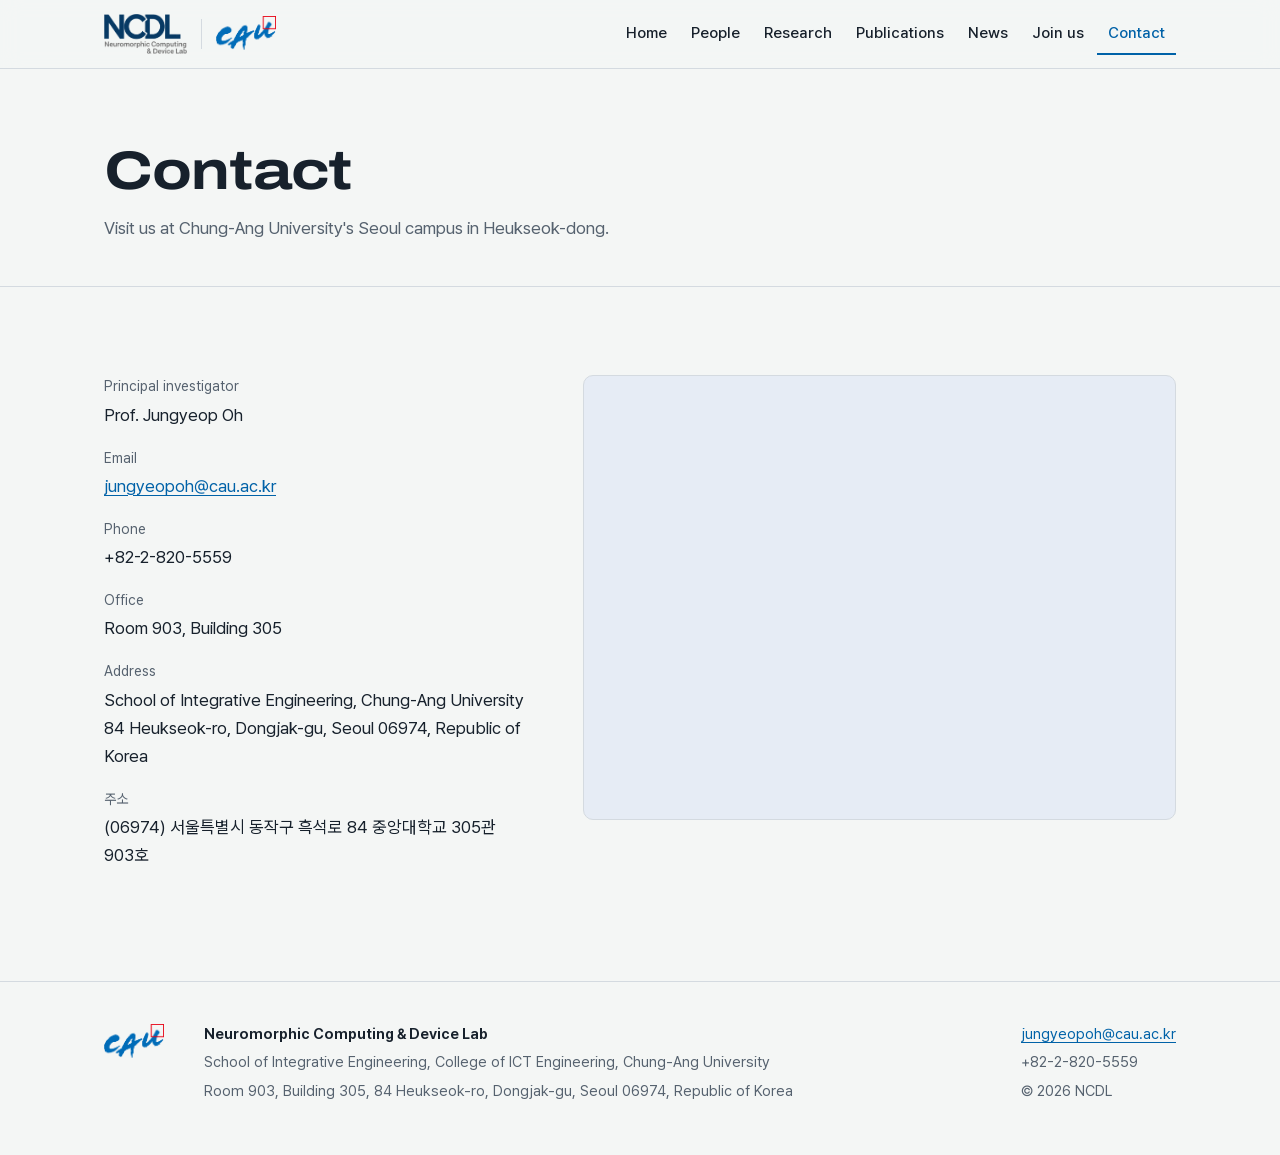
==== contact.html @ 0d4ce730 "Simplify Research; highlight lead-author papers, IF and JCR; balance logos - Research: one paragraph" ====
<!doctype html>
<html lang="en">
<head>
  <meta charset="utf-8">
  <meta name="viewport" content="width=device-width, initial-scale=1">
  <title>Contact | NCDL, Chung-Ang University</title>
  <meta name="description" content="Address and contact information for NCDL at Chung-Ang University.">
  <meta property="og:title" content="Contact | NCDL, Chung-Ang University">
  <meta property="og:description" content="Address and contact information for NCDL at Chung-Ang University.">
  <meta property="og:type" content="website">
  <link rel="icon" href="assets/favicon.svg" type="image/svg+xml">
  <link rel="stylesheet" href="assets/fonts/archivo.css">
  <link rel="stylesheet" href="assets/fonts/pretendard.css">
  <link rel="stylesheet" href="assets/css/style.css?v=20261122c">
</head>
<body data-page="contact">
  <a class="skip" href="#main">Skip to content</a>
  <header id="site-header"></header>
  <main id="main">
    <noscript><div class="wrap"><p>This site needs JavaScript to display its content.</p></div></noscript>
  </main>
  <footer id="site-footer"></footer>
  <script src="assets/js/js-yaml.min.js"></script>
  <script src="assets/js/site.js?v=20261122c"></script>
</body>
</html>
---- assets/fonts/archivo.css ----
/* Archivo (SIL Open Font License 1.1) — https://github.com/Omnibus-Type/Archivo */
@font-face {
  font-family: "Archivo";
  font-style: normal;
  font-display: swap;
  font-weight: 100 900;
  font-stretch: 62% 125%;
  src: url(archivo/archivo-latin-ext-wdth-normal.woff2) format("woff2-variations");
  unicode-range: U+0100-02BA,U+02BD-02C5,U+02C7-02CC,U+02CE-02D7,U+02DD-02FF,U+0304,U+0308,U+0329,U+1D00-1DBF,U+1E00-1E9F,U+1EF2-1EFF,U+2020,U+20A0-20AB,U+20AD-20C0,U+2113,U+2C60-2C7F,U+A720-A7FF;
}
@font-face {
  font-family: "Archivo";
  font-style: normal;
  font-display: swap;
  font-weight: 100 900;
  font-stretch: 62% 125%;
  src: url(archivo/archivo-latin-wdth-normal.woff2) format("woff2-variations");
  unicode-range: U+0000-00FF,U+0131,U+0152-0153,U+02BB-02BC,U+02C6,U+02DA,U+02DC,U+0304,U+0308,U+0329,U+2000-206F,U+20AC,U+2122,U+2191,U+2193,U+2212,U+2215,U+FEFF,U+FFFD;
}
---- assets/fonts/pretendard.css ----
/*
Copyright (c) 2021 Kil Hyung-jin, with Reserved Font Name Pretendard.
https://github.com/orioncactus/pretendard

This Font Software is licensed under the SIL Open Font License, Version 1.1.
This license is copied below, and is also available with a FAQ at:
http://scripts.sil.org/OFL
*/
/* [0] */
@font-face {
	font-family: 'Pretendard Variable';
	font-style: normal;
	font-display: swap;
	font-weight: 45 920;
	src: url(pretendard/PretendardVariable.subset.0.woff2) format('woff2-variations');
	unicode-range: U+f9ca-fa0b, U+ff03-ff05, U+ff07, U+ff0a-ff0b, U+ff0d-ff19, U+ff1b, U+ff1d, U+ff20-ff5b, U+ff5d, U+ffe0-ffe3, U+ffe5-ffe6;
}

/* [1] */
@font-face {
	font-family: 'Pretendard Variable';
	font-style: normal;
	font-display: swap;
	font-weight: 45 920;
	src: url(pretendard/PretendardVariable.subset.1.woff2) format('woff2-variations');
	unicode-range: U+d723-d728, U+d72a-d733, U+d735-d748, U+d74a-d74f, U+d752-d753, U+d755-d757, U+d75a-d75f, U+d762-d764, U+d766-d768, U+d76a-d76b, U+d76d-d76f, U+d771-d787, U+d789-d78b, U+d78d-d78f, U+d791-d797, U+d79a, U+d79c, U+d79e-d7a3, U+f900-f909, U+f90b-f92e;
}

/* [2] */
@font-face {
	font-family: 'Pretendard Variable';
	font-style: normal;
	font-display: swap;
	font-weight: 45 920;
	src: url(pretendard/PretendardVariable.subset.2.woff2) format('woff2-variations');
	unicode-range: U+d679-d68b, U+d68e-d69e, U+d6a0, U+d6a2-d6a7, U+d6a9-d6c3, U+d6c6-d6c7, U+d6c9-d6cb, U+d6cd-d6d3, U+d6d5-d6d6, U+d6d8-d6e3, U+d6e5-d6e7, U+d6e9-d6fb, U+d6fd-d717, U+d719-d71f, U+d721-d722;
}

/* [3] */
@font-face {
	font-family: 'Pretendard Variable';
	font-style: normal;
	font-display: swap;
	font-weight: 45 920;
	src: url(pretendard/PretendardVariable.subset.3.woff2) format('woff2-variations');
	unicode-range: U+d5bc-d5c7, U+d5ca-d5cb, U+d5cd-d5cf, U+d5d1-d5d7, U+d5d9-d5da, U+d5dc, U+d5de-d5e3, U+d5e6-d5e7, U+d5e9-d5eb, U+d5ed-d5f6, U+d5f8, U+d5fa-d5ff, U+d602-d603, U+d605-d607, U+d609-d60f, U+d612-d613, U+d616-d61b, U+d61d-d637, U+d63a-d63b, U+d63d-d63f, U+d641-d647, U+d64a-d64c, U+d64e-d653, U+d656-d657, U+d659-d65b, U+d65d-d666, U+d668, U+d66a-d678;
}

/* [4] */
@font-face {
	font-family: 'Pretendard Variable';
	font-style: normal;
	font-display: swap;
	font-weight: 45 920;
	src: url(pretendard/PretendardVariable.subset.4.woff2) format('woff2-variations');
	unicode-range: U+d507, U+d509-d50b, U+d50d-d513, U+d515-d53b, U+d53e-d53f, U+d541-d543, U+d545-d54c, U+d54e, U+d550, U+d552-d557, U+d55a-d55b, U+d55d-d55f, U+d561-d564, U+d566-d567, U+d56a, U+d56c, U+d56e-d573, U+d576-d577, U+d579-d583, U+d585-d586, U+d58a-d5a4, U+d5a6-d5bb;
}

/* [5] */
@font-face {
	font-family: 'Pretendard Variable';
	font-style: normal;
	font-display: swap;
	font-weight: 45 920;
	src: url(pretendard/PretendardVariable.subset.5.woff2) format('woff2-variations');
	unicode-range: U+d464-d477, U+d47a-d47b, U+d47d-d47f, U+d481-d487, U+d489-d48a, U+d48c, U+d48e-d4e7, U+d4e9-d503, U+d505-d506;
}

/* [6] */
@font-face {
	font-family: 'Pretendard Variable';
	font-style: normal;
	font-display: swap;
	font-weight: 45 920;
	src: url(pretendard/PretendardVariable.subset.6.woff2) format('woff2-variations');
	unicode-range: U+d3bf-d3c7, U+d3ca-d3cf, U+d3d1-d3eb, U+d3ee-d3ef, U+d3f1-d3f3, U+d3f5-d3fb, U+d3fd-d400, U+d402-d45b, U+d45d-d463;
}

/* [7] */
@font-face {
	font-family: 'Pretendard Variable';
	font-style: normal;
	font-display: swap;
	font-weight: 45 920;
	src: url(pretendard/PretendardVariable.subset.7.woff2) format('woff2-variations');
	unicode-range: U+d2ff, U+d302-d304, U+d306-d30b, U+d30f, U+d311-d313, U+d315-d31b, U+d31e, U+d322-d324, U+d326-d327, U+d32a-d32b, U+d32d-d32f, U+d331-d337, U+d339-d33c, U+d33e-d37b, U+d37e-d37f, U+d381-d383, U+d385-d38b, U+d38e-d390, U+d392-d397, U+d39a-d39b, U+d39d-d39f, U+d3a1-d3a7, U+d3a9-d3aa, U+d3ac, U+d3ae-d3b3, U+d3b5-d3b7, U+d3b9-d3bb, U+d3bd-d3be;
}

/* [8] */
@font-face {
	font-family: 'Pretendard Variable';
	font-style: normal;
	font-display: swap;
	font-weight: 45 920;
	src: url(pretendard/PretendardVariable.subset.8.woff2) format('woff2-variations');
	unicode-range: U+d257-d27f, U+d281-d29b, U+d29d-d29f, U+d2a1-d2ab, U+d2ad-d2b7, U+d2ba-d2bb, U+d2bd-d2bf, U+d2c1-d2c7, U+d2c9-d2ef, U+d2f2-d2f3, U+d2f5-d2f7, U+d2f9-d2fe;
}

/* [9] */
@font-face {
	font-family: 'Pretendard Variable';
	font-style: normal;
	font-display: swap;
	font-weight: 45 920;
	src: url(pretendard/PretendardVariable.subset.9.woff2) format('woff2-variations');
	unicode-range: U+d1b4, U+d1b6-d1f3, U+d1f5-d22b, U+d22e-d22f, U+d231-d233, U+d235-d23b, U+d23d-d240, U+d242-d256;
}

/* [10] */
@font-face {
	font-family: 'Pretendard Variable';
	font-style: normal;
	font-display: swap;
	font-weight: 45 920;
	src: url(pretendard/PretendardVariable.subset.10.woff2) format('woff2-variations');
	unicode-range: U+d105-d12f, U+d132-d133, U+d135-d137, U+d139-d13f, U+d141-d142, U+d144, U+d146-d14b, U+d14e-d14f, U+d151-d153, U+d155-d15b, U+d15e-d187, U+d189-d19f, U+d1a2-d1a3, U+d1a5-d1a7, U+d1a9-d1af, U+d1b2-d1b3;
}

/* [11] */
@font-face {
	font-family: 'Pretendard Variable';
	font-style: normal;
	font-display: swap;
	font-weight: 45 920;
	src: url(pretendard/PretendardVariable.subset.11.woff2) format('woff2-variations');
	unicode-range: U+d04b-d04f, U+d051-d057, U+d059-d06b, U+d06d-d06f, U+d071-d073, U+d075-d07b, U+d07e-d0a3, U+d0a6-d0a7, U+d0a9-d0ab, U+d0ad-d0b3, U+d0b6, U+d0b8, U+d0ba-d0bf, U+d0c2-d0c3, U+d0c5-d0c7, U+d0c9-d0cf, U+d0d2, U+d0d6-d0db, U+d0de-d0df, U+d0e1-d0e3, U+d0e5-d0eb, U+d0ee-d0f0, U+d0f2-d104;
}

/* [12] */
@font-face {
	font-family: 'Pretendard Variable';
	font-style: normal;
	font-display: swap;
	font-weight: 45 920;
	src: url(pretendard/PretendardVariable.subset.12.woff2) format('woff2-variations');
	unicode-range: U+cfa2-cfc3, U+cfc5-cfdf, U+cfe2-cfe3, U+cfe5-cfe7, U+cfe9-cff4, U+cff6-cffb, U+cffd-cfff, U+d001-d003, U+d005-d017, U+d019-d033, U+d036-d037, U+d039-d03b, U+d03d-d04a;
}

/* [13] */
@font-face {
	font-family: 'Pretendard Variable';
	font-style: normal;
	font-display: swap;
	font-weight: 45 920;
	src: url(pretendard/PretendardVariable.subset.13.woff2) format('woff2-variations');
	unicode-range: U+cef0-cef3, U+cef6, U+cef9-ceff, U+cf01-cf03, U+cf05-cf07, U+cf09-cf0f, U+cf11-cf12, U+cf14-cf1b, U+cf1d-cf1f, U+cf21-cf2f, U+cf31-cf53, U+cf56-cf57, U+cf59-cf5b, U+cf5d-cf63, U+cf66, U+cf68, U+cf6a-cf6f, U+cf71-cf84, U+cf86-cf8b, U+cf8d-cfa1;
}

/* [14] */
@font-face {
	font-family: 'Pretendard Variable';
	font-style: normal;
	font-display: swap;
	font-weight: 45 920;
	src: url(pretendard/PretendardVariable.subset.14.woff2) format('woff2-variations');
	unicode-range: U+ce3c-ce57, U+ce5a-ce5b, U+ce5d-ce5f, U+ce61-ce67, U+ce6a, U+ce6c, U+ce6e-ce73, U+ce76-ce77, U+ce79-ce7b, U+ce7d-ce83, U+ce85-ce88, U+ce8a-ce8f, U+ce91-ce93, U+ce95-ce97, U+ce99-ce9f, U+cea2, U+cea4-ceab, U+cead-cee3, U+cee6-cee7, U+cee9-ceeb, U+ceed-ceef;
}

/* [15] */
@font-face {
	font-family: 'Pretendard Variable';
	font-style: normal;
	font-display: swap;
	font-weight: 45 920;
	src: url(pretendard/PretendardVariable.subset.15.woff2) format('woff2-variations');
	unicode-range: U+cd92-cd93, U+cd96-cd97, U+cd99-cd9b, U+cd9d-cda3, U+cda6-cda8, U+cdaa-cdaf, U+cdb1-cdc3, U+cdc5-cdcb, U+cdcd-cde7, U+cde9-ce03, U+ce05-ce1f, U+ce22-ce34, U+ce36-ce3b;
}

/* [16] */
@font-face {
	font-family: 'Pretendard Variable';
	font-style: normal;
	font-display: swap;
	font-weight: 45 920;
	src: url(pretendard/PretendardVariable.subset.16.woff2) format('woff2-variations');
	unicode-range: U+ccef-cd07, U+cd0a-cd0b, U+cd0d-cd1a, U+cd1c, U+cd1e-cd2b, U+cd2d-cd5b, U+cd5d-cd77, U+cd79-cd91;
}

/* [17] */
@font-face {
	font-family: 'Pretendard Variable';
	font-style: normal;
	font-display: swap;
	font-weight: 45 920;
	src: url(pretendard/PretendardVariable.subset.17.woff2) format('woff2-variations');
	unicode-range: U+cc3f-cc43, U+cc46-cc47, U+cc49-cc4b, U+cc4d-cc53, U+cc55-cc58, U+cc5a-cc5f, U+cc61-cc97, U+cc9a-cc9b, U+cc9d-cc9f, U+cca1-cca7, U+ccaa, U+ccac, U+ccae-ccb3, U+ccb6-ccb7, U+ccb9-ccbb, U+ccbd-cccf, U+ccd1-cce3, U+cce5-ccee;
}

/* [18] */
@font-face {
	font-family: 'Pretendard Variable';
	font-style: normal;
	font-display: swap;
	font-weight: 45 920;
	src: url(pretendard/PretendardVariable.subset.18.woff2) format('woff2-variations');
	unicode-range: U+cb91-cbd3, U+cbd5-cbe3, U+cbe5-cc0b, U+cc0e-cc0f, U+cc11-cc13, U+cc15-cc1b, U+cc1d-cc20, U+cc23-cc27, U+cc2a-cc2b, U+cc2d, U+cc2f, U+cc31-cc37, U+cc3a, U+cc3c;
}

/* [19] */
@font-face {
	font-family: 'Pretendard Variable';
	font-style: normal;
	font-display: swap;
	font-weight: 45 920;
	src: url(pretendard/PretendardVariable.subset.19.woff2) format('woff2-variations');
	unicode-range: U+caf4-cb47, U+cb4a-cb90;
}

/* [20] */
@font-face {
	font-family: 'Pretendard Variable';
	font-style: normal;
	font-display: swap;
	font-weight: 45 920;
	src: url(pretendard/PretendardVariable.subset.20.woff2) format('woff2-variations');
	unicode-range: U+ca4a-ca4b, U+ca4e-ca4f, U+ca51-ca53, U+ca55-ca5b, U+ca5d-ca60, U+ca62-ca83, U+ca85-cabb, U+cabe-cabf, U+cac1-cac3, U+cac5-cacb, U+cacd-cad0, U+cad2, U+cad4-cad8, U+cada-caf3;
}

/* [21] */
@font-face {
	font-family: 'Pretendard Variable';
	font-style: normal;
	font-display: swap;
	font-weight: 45 920;
	src: url(pretendard/PretendardVariable.subset.21.woff2) format('woff2-variations');
	unicode-range: U+c996-c997, U+c99a-c99c, U+c99e-c9bf, U+c9c2-c9c3, U+c9c5-c9c7, U+c9c9-c9cf, U+c9d2, U+c9d4, U+c9d7-c9d8, U+c9db, U+c9de-c9df, U+c9e1-c9e3, U+c9e5-c9e6, U+c9e8-c9eb, U+c9ee-c9f0, U+c9f2-c9f7, U+c9f9-ca0b, U+ca0d-ca28, U+ca2a-ca49;
}

/* [22] */
@font-face {
	font-family: 'Pretendard Variable';
	font-style: normal;
	font-display: swap;
	font-weight: 45 920;
	src: url(pretendard/PretendardVariable.subset.22.woff2) format('woff2-variations');
	unicode-range: U+c8e9-c8f4, U+c8f6-c8fb, U+c8fe-c8ff, U+c901-c903, U+c905-c90b, U+c90e-c910, U+c912-c917, U+c919-c92b, U+c92d-c94f, U+c951-c953, U+c955-c96b, U+c96d-c973, U+c975-c987, U+c98a-c98b, U+c98d-c98f, U+c991-c995;
}

/* [23] */
@font-face {
	font-family: 'Pretendard Variable';
	font-style: normal;
	font-display: swap;
	font-weight: 45 920;
	src: url(pretendard/PretendardVariable.subset.23.woff2) format('woff2-variations');
	unicode-range: U+c841-c84b, U+c84d-c86f, U+c872-c873, U+c875-c877, U+c879-c87f, U+c882-c884, U+c887-c88a, U+c88d-c8c3, U+c8c5-c8df, U+c8e1-c8e8;
}

/* [24] */
@font-face {
	font-family: 'Pretendard Variable';
	font-style: normal;
	font-display: swap;
	font-weight: 45 920;
	src: url(pretendard/PretendardVariable.subset.24.woff2) format('woff2-variations');
	unicode-range: U+c779-c77b, U+c77e-c782, U+c786, U+c78b, U+c78d, U+c78f, U+c792-c793, U+c795, U+c797, U+c799-c79f, U+c7a2, U+c7a7-c7ab, U+c7ae-c7bb, U+c7bd-c7c0, U+c7c2-c7c7, U+c7c9-c7dc, U+c7de-c7ff, U+c802-c803, U+c805-c807, U+c809, U+c80b-c80f, U+c812, U+c814, U+c817-c81b, U+c81e-c81f, U+c821-c823, U+c825-c82e, U+c830-c837, U+c839-c83b, U+c83d-c840;
}

/* [25] */
@font-face {
	font-family: 'Pretendard Variable';
	font-style: normal;
	font-display: swap;
	font-weight: 45 920;
	src: url(pretendard/PretendardVariable.subset.25.woff2) format('woff2-variations');
	unicode-range: U+c6bb-c6bf, U+c6c2, U+c6c4, U+c6c6-c6cb, U+c6ce-c6cf, U+c6d1-c6d3, U+c6d5-c6db, U+c6dd-c6df, U+c6e1-c6e7, U+c6e9-c6eb, U+c6ed-c6ef, U+c6f1-c6f8, U+c6fa-c703, U+c705-c707, U+c709-c70b, U+c70d-c716, U+c718, U+c71a-c71f, U+c722-c723, U+c725-c727, U+c729-c734, U+c736-c73b, U+c73e-c73f, U+c741-c743, U+c745-c74b, U+c74e-c750, U+c752-c757, U+c759-c773, U+c776-c777;
}

/* [26] */
@font-face {
	font-family: 'Pretendard Variable';
	font-style: normal;
	font-display: swap;
	font-weight: 45 920;
	src: url(pretendard/PretendardVariable.subset.26.woff2) format('woff2-variations');
	unicode-range: U+c5f5-c5fb, U+c5fe, U+c602-c605, U+c607, U+c609-c60f, U+c611-c61a, U+c61c-c623, U+c626-c627, U+c629-c62b, U+c62d, U+c62f-c632, U+c636, U+c638, U+c63a-c63f, U+c642-c643, U+c645-c647, U+c649-c652, U+c656-c65b, U+c65d-c65f, U+c661-c663, U+c665-c677, U+c679-c67b, U+c67d-c693, U+c696-c697, U+c699-c69b, U+c69d-c6a3, U+c6a6, U+c6a8, U+c6aa-c6af, U+c6b2-c6b3, U+c6b5-c6b7, U+c6b9-c6ba;
}

/* [27] */
@font-face {
	font-family: 'Pretendard Variable';
	font-style: normal;
	font-display: swap;
	font-weight: 45 920;
	src: url(pretendard/PretendardVariable.subset.27.woff2) format('woff2-variations');
	unicode-range: U+c517-c527, U+c52a-c52b, U+c52d-c52f, U+c531-c538, U+c53a, U+c53c, U+c53e-c543, U+c546-c547, U+c54b, U+c54d-c552, U+c556, U+c55a-c55b, U+c55d, U+c55f, U+c562-c563, U+c565-c567, U+c569-c56f, U+c572, U+c574, U+c576-c57b, U+c57e-c57f, U+c581-c583, U+c585-c586, U+c588-c58b, U+c58e, U+c590, U+c592-c596, U+c599-c5b3, U+c5b6-c5b7, U+c5ba, U+c5be-c5c3, U+c5ca-c5cb, U+c5cd, U+c5cf, U+c5d2-c5d3, U+c5d5-c5d7, U+c5d9-c5df, U+c5e1-c5e2, U+c5e4, U+c5e6-c5eb, U+c5ef, U+c5f1-c5f3;
}

/* [28] */
@font-face {
	font-family: 'Pretendard Variable';
	font-style: normal;
	font-display: swap;
	font-weight: 45 920;
	src: url(pretendard/PretendardVariable.subset.28.woff2) format('woff2-variations');
	unicode-range: U+c475-c4ef, U+c4f2-c4f3, U+c4f5-c4f7, U+c4f9-c4ff, U+c502-c50b, U+c50d-c516;
}

/* [29] */
@font-face {
	font-family: 'Pretendard Variable';
	font-style: normal;
	font-display: swap;
	font-weight: 45 920;
	src: url(pretendard/PretendardVariable.subset.29.woff2) format('woff2-variations');
	unicode-range: U+c3d0-c3d7, U+c3da-c3db, U+c3dd-c3de, U+c3e1-c3ec, U+c3ee-c3f3, U+c3f5-c42b, U+c42d-c463, U+c466-c474;
}

/* [30] */
@font-face {
	font-family: 'Pretendard Variable';
	font-style: normal;
	font-display: swap;
	font-weight: 45 920;
	src: url(pretendard/PretendardVariable.subset.30.woff2) format('woff2-variations');
	unicode-range: U+c32b-c367, U+c36a-c36b, U+c36d-c36f, U+c371-c377, U+c37a-c37b, U+c37e-c383, U+c385-c387, U+c389-c3cf;
}

/* [31] */
@font-face {
	font-family: 'Pretendard Variable';
	font-style: normal;
	font-display: swap;
	font-weight: 45 920;
	src: url(pretendard/PretendardVariable.subset.31.woff2) format('woff2-variations');
	unicode-range: U+c26a-c26b, U+c26d-c26f, U+c271-c273, U+c275-c27b, U+c27e-c287, U+c289-c28f, U+c291-c297, U+c299-c29a, U+c29c-c2a3, U+c2a5-c2a7, U+c2a9-c2ab, U+c2ad-c2b3, U+c2b6, U+c2b8, U+c2ba-c2bb, U+c2bd-c2db, U+c2de-c2df, U+c2e1-c2e2, U+c2e5-c2ea, U+c2ee, U+c2f0, U+c2f2-c2f5, U+c2f7, U+c2fa-c2fb, U+c2fd-c2ff, U+c301-c307, U+c309-c30c, U+c30e-c312, U+c315-c323, U+c325-c328, U+c32a;
}

/* [32] */
@font-face {
	font-family: 'Pretendard Variable';
	font-style: normal;
	font-display: swap;
	font-weight: 45 920;
	src: url(pretendard/PretendardVariable.subset.32.woff2) format('woff2-variations');
	unicode-range: U+c1bc-c1c3, U+c1c5-c1df, U+c1e1-c1fb, U+c1fd-c203, U+c205-c20c, U+c20e, U+c210-c217, U+c21a-c21b, U+c21d-c21e, U+c221-c227, U+c229-c22a, U+c22c, U+c22e, U+c230, U+c233-c24f, U+c251-c257, U+c259-c269;
}

/* [33] */
@font-face {
	font-family: 'Pretendard Variable';
	font-style: normal;
	font-display: swap;
	font-weight: 45 920;
	src: url(pretendard/PretendardVariable.subset.33.woff2) format('woff2-variations');
	unicode-range: U+c101-c11b, U+c11f, U+c121-c123, U+c125-c12b, U+c12e, U+c132-c137, U+c13a-c13b, U+c13d-c13f, U+c141-c147, U+c14a, U+c14c-c153, U+c155-c157, U+c159-c15b, U+c15d-c166, U+c169-c16f, U+c171-c177, U+c179-c18b, U+c18e-c18f, U+c191-c193, U+c195-c19b, U+c19d-c19e, U+c1a0, U+c1a2-c1a4, U+c1a6-c1bb;
}

/* [34] */
@font-face {
	font-family: 'Pretendard Variable';
	font-style: normal;
	font-display: swap;
	font-weight: 45 920;
	src: url(pretendard/PretendardVariable.subset.34.woff2) format('woff2-variations');
	unicode-range: U+c049-c057, U+c059-c05b, U+c05d-c05f, U+c061-c067, U+c069-c08f, U+c091-c0ab, U+c0ae-c0af, U+c0b1-c0b3, U+c0b5, U+c0b7-c0bb, U+c0be, U+c0c2-c0c7, U+c0ca-c0cb, U+c0cd-c0cf, U+c0d1-c0d7, U+c0d9-c0da, U+c0dc, U+c0de-c0e3, U+c0e5-c0eb, U+c0ed-c0f3, U+c0f6, U+c0f8, U+c0fa-c0ff;
}

/* [35] */
@font-face {
	font-family: 'Pretendard Variable';
	font-style: normal;
	font-display: swap;
	font-weight: 45 920;
	src: url(pretendard/PretendardVariable.subset.35.woff2) format('woff2-variations');
	unicode-range: U+bfa7-bfaf, U+bfb1-bfc4, U+bfc6-bfcb, U+bfce-bfcf, U+bfd1-bfd3, U+bfd5-bfdb, U+bfdd-c048;
}

/* [36] */
@font-face {
	font-family: 'Pretendard Variable';
	font-style: normal;
	font-display: swap;
	font-weight: 45 920;
	src: url(pretendard/PretendardVariable.subset.36.woff2) format('woff2-variations');
	unicode-range: U+bf07, U+bf09-bf3f, U+bf41-bf4f, U+bf52-bf54, U+bf56-bfa6;
}

/* [37] */
@font-face {
	font-family: 'Pretendard Variable';
	font-style: normal;
	font-display: swap;
	font-weight: 45 920;
	src: url(pretendard/PretendardVariable.subset.37.woff2) format('woff2-variations');
	unicode-range: U+be56, U+be58, U+be5c-be5f, U+be62-be63, U+be65-be67, U+be69-be74, U+be76-be7b, U+be7e-be7f, U+be81-be8e, U+be90, U+be92-bea7, U+bea9-becf, U+bed2-bed3, U+bed5-bed6, U+bed9-bee3, U+bee6-bf06;
}

/* [38] */
@font-face {
	font-family: 'Pretendard Variable';
	font-style: normal;
	font-display: swap;
	font-weight: 45 920;
	src: url(pretendard/PretendardVariable.subset.38.woff2) format('woff2-variations');
	unicode-range: U+bdb0-bdd3, U+bdd5-bdef, U+bdf1-be0b, U+be0d-be0f, U+be11-be13, U+be15-be43, U+be46-be47, U+be49-be4b, U+be4d-be53;
}

/* [39] */
@font-face {
	font-family: 'Pretendard Variable';
	font-style: normal;
	font-display: swap;
	font-weight: 45 920;
	src: url(pretendard/PretendardVariable.subset.39.woff2) format('woff2-variations');
	unicode-range: U+bd03, U+bd06, U+bd08, U+bd0a-bd0f, U+bd11-bd22, U+bd25-bd47, U+bd49-bd58, U+bd5a-bd7f, U+bd82-bd83, U+bd85-bd87, U+bd8a-bd8f, U+bd91-bd92, U+bd94, U+bd96-bd98, U+bd9a-bdaf;
}

/* [40] */
@font-face {
	font-family: 'Pretendard Variable';
	font-style: normal;
	font-display: swap;
	font-weight: 45 920;
	src: url(pretendard/PretendardVariable.subset.40.woff2) format('woff2-variations');
	unicode-range: U+bc4e-bc83, U+bc86-bc87, U+bc89-bc8b, U+bc8d-bc93, U+bc96, U+bc98, U+bc9b-bc9f, U+bca2-bca3, U+bca5-bca7, U+bca9-bcb2, U+bcb4-bcbb, U+bcbe-bcbf, U+bcc1-bcc3, U+bcc5-bccc, U+bcce-bcd0, U+bcd2-bcd4, U+bcd6-bcf3, U+bcf7, U+bcf9-bcfb, U+bcfd-bd02;
}

/* [41] */
@font-face {
	font-family: 'Pretendard Variable';
	font-style: normal;
	font-display: swap;
	font-weight: 45 920;
	src: url(pretendard/PretendardVariable.subset.41.woff2) format('woff2-variations');
	unicode-range: U+bb90-bba3, U+bba5-bbab, U+bbad-bbbf, U+bbc1-bbf7, U+bbfa-bbfb, U+bbfd-bbfe, U+bc01-bc07, U+bc09-bc0a, U+bc0e, U+bc10, U+bc12-bc13, U+bc17, U+bc19-bc1a, U+bc1e, U+bc20-bc23, U+bc26, U+bc28, U+bc2a-bc2c, U+bc2e-bc2f, U+bc32-bc33, U+bc35-bc37, U+bc39-bc3f, U+bc41-bc42, U+bc44, U+bc46-bc48, U+bc4a-bc4d;
}

/* [42] */
@font-face {
	font-family: 'Pretendard Variable';
	font-style: normal;
	font-display: swap;
	font-weight: 45 920;
	src: url(pretendard/PretendardVariable.subset.42.woff2) format('woff2-variations');
	unicode-range: U+bae6-bafb, U+bafd-bb17, U+bb19-bb33, U+bb37, U+bb39-bb3a, U+bb3d-bb43, U+bb45-bb46, U+bb48, U+bb4a-bb4f, U+bb51-bb53, U+bb55-bb57, U+bb59-bb62, U+bb64-bb8f;
}

/* [43] */
@font-face {
	font-family: 'Pretendard Variable';
	font-style: normal;
	font-display: swap;
	font-weight: 45 920;
	src: url(pretendard/PretendardVariable.subset.43.woff2) format('woff2-variations');
	unicode-range: U+ba30-ba37, U+ba3a-ba3b, U+ba3d-ba3f, U+ba41-ba47, U+ba49-ba4a, U+ba4c, U+ba4e-ba53, U+ba56-ba57, U+ba59-ba5b, U+ba5d-ba63, U+ba65-ba66, U+ba68-ba6f, U+ba71-ba73, U+ba75-ba77, U+ba79-ba84, U+ba86, U+ba88-baa7, U+baaa, U+baad-baaf, U+bab1-bab7, U+baba, U+babc, U+babe-bae5;
}

/* [44] */
@font-face {
	font-family: 'Pretendard Variable';
	font-style: normal;
	font-display: swap;
	font-weight: 45 920;
	src: url(pretendard/PretendardVariable.subset.44.woff2) format('woff2-variations');
	unicode-range: U+b96e-b973, U+b976-b977, U+b979-b97b, U+b97d-b983, U+b986, U+b988, U+b98a-b98d, U+b98f-b9ab, U+b9ae-b9af, U+b9b1-b9b3, U+b9b5-b9bb, U+b9be, U+b9c0, U+b9c2-b9c7, U+b9ca-b9cb, U+b9cd, U+b9d2-b9d7, U+b9da, U+b9dc, U+b9df-b9e0, U+b9e2, U+b9e6-b9e7, U+b9e9-b9f3, U+b9f6, U+b9f8, U+b9fb-ba2f;
}

/* [45] */
@font-face {
	font-family: 'Pretendard Variable';
	font-style: normal;
	font-display: swap;
	font-weight: 45 920;
	src: url(pretendard/PretendardVariable.subset.45.woff2) format('woff2-variations');
	unicode-range: U+b8bf-b8cb, U+b8cd-b8e0, U+b8e2-b8e7, U+b8ea-b8eb, U+b8ed-b8ef, U+b8f1-b8f7, U+b8fa, U+b8fc, U+b8fe-b903, U+b905-b917, U+b919-b91f, U+b921-b93b, U+b93d-b957, U+b95a-b95b, U+b95d-b95f, U+b961-b967, U+b969-b96c;
}

/* [46] */
@font-face {
	font-family: 'Pretendard Variable';
	font-style: normal;
	font-display: swap;
	font-weight: 45 920;
	src: url(pretendard/PretendardVariable.subset.46.woff2) format('woff2-variations');
	unicode-range: U+b80d-b80f, U+b811-b817, U+b81a, U+b81c-b823, U+b826-b827, U+b829-b82b, U+b82d-b833, U+b836, U+b83a-b83f, U+b841-b85b, U+b85e-b85f, U+b861-b863, U+b865-b86b, U+b86e, U+b870, U+b872-b8af, U+b8b1-b8be;
}

/* [47] */
@font-face {
	font-family: 'Pretendard Variable';
	font-style: normal;
	font-display: swap;
	font-weight: 45 920;
	src: url(pretendard/PretendardVariable.subset.47.woff2) format('woff2-variations');
	unicode-range: U+b74d-b75f, U+b761-b763, U+b765-b774, U+b776-b77b, U+b77e-b77f, U+b781-b783, U+b785-b78b, U+b78e, U+b792-b796, U+b79a-b79b, U+b79d-b7a7, U+b7aa, U+b7ae-b7b3, U+b7b6-b7c8, U+b7ca-b7eb, U+b7ee-b7ef, U+b7f1-b7f3, U+b7f5-b7fb, U+b7fe, U+b802-b806, U+b80a-b80b;
}

/* [48] */
@font-face {
	font-family: 'Pretendard Variable';
	font-style: normal;
	font-display: swap;
	font-weight: 45 920;
	src: url(pretendard/PretendardVariable.subset.48.woff2) format('woff2-variations');
	unicode-range: U+b6a7-b6aa, U+b6ac-b6b0, U+b6b2-b6ef, U+b6f1-b727, U+b72a-b72b, U+b72d-b72e, U+b731-b737, U+b739-b73a, U+b73c-b743, U+b745-b74c;
}

/* [49] */
@font-face {
	font-family: 'Pretendard Variable';
	font-style: normal;
	font-display: swap;
	font-weight: 45 920;
	src: url(pretendard/PretendardVariable.subset.49.woff2) format('woff2-variations');
	unicode-range: U+b605-b60f, U+b612-b617, U+b619-b624, U+b626-b69b, U+b69e-b6a3, U+b6a5-b6a6;
}

/* [50] */
@font-face {
	font-family: 'Pretendard Variable';
	font-style: normal;
	font-display: swap;
	font-weight: 45 920;
	src: url(pretendard/PretendardVariable.subset.50.woff2) format('woff2-variations');
	unicode-range: U+b55f, U+b562-b583, U+b585-b59f, U+b5a2-b5a3, U+b5a5-b5a7, U+b5a9-b5b2, U+b5b5-b5ba, U+b5bd-b604;
}

/* [51] */
@font-face {
	font-family: 'Pretendard Variable';
	font-style: normal;
	font-display: swap;
	font-weight: 45 920;
	src: url(pretendard/PretendardVariable.subset.51.woff2) format('woff2-variations');
	unicode-range: U+b4a5-b4b6, U+b4b8-b4bf, U+b4c1-b4c7, U+b4c9-b4db, U+b4de-b4df, U+b4e1-b4e2, U+b4e5-b4eb, U+b4ee, U+b4f0, U+b4f2-b513, U+b516-b517, U+b519-b51a, U+b51d-b523, U+b526, U+b528, U+b52b-b52f, U+b532-b533, U+b535-b537, U+b539-b53f, U+b541-b544, U+b546-b54b, U+b54d-b54f, U+b551-b55b, U+b55d-b55e;
}

/* [52] */
@font-face {
	font-family: 'Pretendard Variable';
	font-style: normal;
	font-display: swap;
	font-weight: 45 920;
	src: url(pretendard/PretendardVariable.subset.52.woff2) format('woff2-variations');
	unicode-range: U+b3f8-b3fb, U+b3fd-b40f, U+b411-b417, U+b419-b41b, U+b41d-b41f, U+b421-b427, U+b42a-b42b, U+b42d-b44f, U+b452-b453, U+b455-b457, U+b459-b45f, U+b462-b464, U+b466-b46b, U+b46d-b47f, U+b481-b4a3;
}

/* [53] */
@font-face {
	font-family: 'Pretendard Variable';
	font-style: normal;
	font-display: swap;
	font-weight: 45 920;
	src: url(pretendard/PretendardVariable.subset.53.woff2) format('woff2-variations');
	unicode-range: U+b342-b353, U+b356-b357, U+b359-b35b, U+b35d-b35e, U+b360-b363, U+b366, U+b368, U+b36a-b36d, U+b36f, U+b372-b373, U+b375-b377, U+b379-b37f, U+b381-b382, U+b384, U+b386-b38b, U+b38d-b3c3, U+b3c6-b3c7, U+b3c9-b3ca, U+b3cd-b3d3, U+b3d6, U+b3d8, U+b3da-b3f7;
}

/* [54] */
@font-face {
	font-family: 'Pretendard Variable';
	font-style: normal;
	font-display: swap;
	font-weight: 45 920;
	src: url(pretendard/PretendardVariable.subset.54.woff2) format('woff2-variations');
	unicode-range: U+b27c-b283, U+b285-b28f, U+b292-b293, U+b295-b297, U+b29a-b29f, U+b2a1-b2a4, U+b2a7-b2a9, U+b2ab, U+b2ad-b2c7, U+b2ca-b2cb, U+b2cd-b2cf, U+b2d1-b2d7, U+b2da, U+b2dc, U+b2de-b2e3, U+b2e7, U+b2e9-b2ea, U+b2ef-b2f3, U+b2f6, U+b2f8, U+b2fa-b2fb, U+b2fd-b2fe, U+b302-b303, U+b305-b307, U+b309-b30f, U+b312, U+b316-b31b, U+b31d-b341;
}

/* [55] */
@font-face {
	font-family: 'Pretendard Variable';
	font-style: normal;
	font-display: swap;
	font-weight: 45 920;
	src: url(pretendard/PretendardVariable.subset.55.woff2) format('woff2-variations');
	unicode-range: U+b1d6-b1e7, U+b1e9-b1fc, U+b1fe-b203, U+b206-b207, U+b209-b20b, U+b20d-b213, U+b216-b21f, U+b221-b257, U+b259-b273, U+b275-b27b;
}

/* [56] */
@font-face {
	font-family: 'Pretendard Variable';
	font-style: normal;
	font-display: swap;
	font-weight: 45 920;
	src: url(pretendard/PretendardVariable.subset.56.woff2) format('woff2-variations');
	unicode-range: U+b120-b122, U+b126-b127, U+b129-b12b, U+b12d-b133, U+b136, U+b138, U+b13a-b13f, U+b142-b143, U+b145-b14f, U+b151-b153, U+b156-b157, U+b159-b177, U+b17a-b17b, U+b17d-b17f, U+b181-b187, U+b189-b18c, U+b18e-b191, U+b195-b1a7, U+b1a9-b1cb, U+b1cd-b1d5;
}

/* [57] */
@font-face {
	font-family: 'Pretendard Variable';
	font-style: normal;
	font-display: swap;
	font-weight: 45 920;
	src: url(pretendard/PretendardVariable.subset.57.woff2) format('woff2-variations');
	unicode-range: U+b05f-b07b, U+b07e-b07f, U+b081-b083, U+b085-b08b, U+b08d-b097, U+b09b, U+b09d-b09f, U+b0a2-b0a7, U+b0aa, U+b0b0, U+b0b2, U+b0b6-b0b7, U+b0b9-b0bb, U+b0bd-b0c3, U+b0c6-b0c7, U+b0ca-b0cf, U+b0d1-b0df, U+b0e1-b0e4, U+b0e6-b107, U+b10a-b10b, U+b10d-b10f, U+b111-b112, U+b114-b117, U+b119-b11a, U+b11c-b11f;
}

/* [58] */
@font-face {
	font-family: 'Pretendard Variable';
	font-style: normal;
	font-display: swap;
	font-weight: 45 920;
	src: url(pretendard/PretendardVariable.subset.58.woff2) format('woff2-variations');
	unicode-range: U+afac-afb7, U+afba-afbb, U+afbd-afbf, U+afc1-afc6, U+afca-afcc, U+afce-afd3, U+afd5-afe7, U+afe9-afef, U+aff1-b00b, U+b00d-b00f, U+b011-b013, U+b015-b01b, U+b01d-b027, U+b029-b043, U+b045-b047, U+b049, U+b04b, U+b04d-b052, U+b055-b056, U+b058-b05c, U+b05e;
}

/* [59] */
@font-face {
	font-family: 'Pretendard Variable';
	font-style: normal;
	font-display: swap;
	font-weight: 45 920;
	src: url(pretendard/PretendardVariable.subset.59.woff2) format('woff2-variations');
	unicode-range: U+af03-af07, U+af09-af2b, U+af2e-af33, U+af35-af3b, U+af3e-af40, U+af44-af47, U+af4a-af5c, U+af5e-af63, U+af65-af7f, U+af81-afab;
}

/* [60] */
@font-face {
	font-family: 'Pretendard Variable';
	font-style: normal;
	font-display: swap;
	font-weight: 45 920;
	src: url(pretendard/PretendardVariable.subset.60.woff2) format('woff2-variations');
	unicode-range: U+ae56-ae5b, U+ae5e-ae60, U+ae62-ae64, U+ae66-ae67, U+ae69-ae6b, U+ae6d-ae83, U+ae85-aebb, U+aebf, U+aec1-aec3, U+aec5-aecb, U+aece, U+aed0, U+aed2-aed7, U+aed9-aef3, U+aef5-af02;
}

/* [61] */
@font-face {
	font-family: 'Pretendard Variable';
	font-style: normal;
	font-display: swap;
	font-weight: 45 920;
	src: url(pretendard/PretendardVariable.subset.61.woff2) format('woff2-variations');
	unicode-range: U+ad9c-ada3, U+ada5-adbf, U+adc1-adc3, U+adc5-adc7, U+adc9-add2, U+add4-addb, U+addd-addf, U+ade1-ade3, U+ade5-adf7, U+adfa-adfb, U+adfd-adff, U+ae02-ae07, U+ae0a, U+ae0c, U+ae0e-ae13, U+ae15-ae2f, U+ae31-ae33, U+ae35-ae37, U+ae39-ae3f, U+ae42, U+ae44, U+ae46-ae49, U+ae4b, U+ae4f, U+ae51-ae53, U+ae55;
}

/* [62] */
@font-face {
	font-family: 'Pretendard Variable';
	font-style: normal;
	font-display: swap;
	font-weight: 45 920;
	src: url(pretendard/PretendardVariable.subset.62.woff2) format('woff2-variations');
	unicode-range: U+ace2-ace3, U+ace5-ace6, U+ace9-acef, U+acf2, U+acf4, U+acf7-acfb, U+acfe-acff, U+ad01-ad03, U+ad05-ad0b, U+ad0d-ad10, U+ad12-ad1b, U+ad1d-ad33, U+ad35-ad48, U+ad4a-ad4f, U+ad51-ad6b, U+ad6e-ad6f, U+ad71-ad72, U+ad77-ad7c, U+ad7e, U+ad80, U+ad82-ad87, U+ad89-ad8b, U+ad8d-ad8f, U+ad91-ad9b;
}

/* [63] */
@font-face {
	font-family: 'Pretendard Variable';
	font-style: normal;
	font-display: swap;
	font-weight: 45 920;
	src: url(pretendard/PretendardVariable.subset.63.woff2) format('woff2-variations');
	unicode-range: U+ac25-ac2c, U+ac2e, U+ac30, U+ac32-ac37, U+ac39-ac3f, U+ac41-ac4c, U+ac4e-ac6f, U+ac72-ac73, U+ac75-ac76, U+ac79-ac7f, U+ac82, U+ac84-ac88, U+ac8a-ac8b, U+ac8d-ac8f, U+ac91-ac93, U+ac95-ac9b, U+ac9d-ac9e, U+aca1-aca7, U+acab, U+acad-acaf, U+acb1-acb7, U+acba-acbb, U+acbe-acc0, U+acc2-acc3, U+acc5-acdf;
}

/* [64] */
@font-face {
	font-family: 'Pretendard Variable';
	font-style: normal;
	font-display: swap;
	font-weight: 45 920;
	src: url(pretendard/PretendardVariable.subset.64.woff2) format('woff2-variations');
	unicode-range: U+99df, U+99ed, U+99f1, U+99ff, U+9a01, U+9a08, U+9a0e-9a0f, U+9a19, U+9a2b, U+9a30, U+9a36-9a37, U+9a40, U+9a43, U+9a45, U+9a4d, U+9a55, U+9a57, U+9a5a-9a5b, U+9a5f, U+9a62, U+9a65, U+9a69-9a6a, U+9aa8, U+9ab8, U+9ad3, U+9ae5, U+9aee, U+9b1a, U+9b27, U+9b2a, U+9b31, U+9b3c, U+9b41-9b45, U+9b4f, U+9b54, U+9b5a, U+9b6f, U+9b8e, U+9b91, U+9b9f, U+9bab, U+9bae, U+9bc9, U+9bd6, U+9be4, U+9be8, U+9c0d, U+9c10, U+9c12, U+9c15, U+9c25, U+9c32, U+9c3b, U+9c47, U+9c49, U+9c57, U+9ce5, U+9ce7, U+9ce9, U+9cf3-9cf4, U+9cf6, U+9d09, U+9d1b, U+9d26, U+9d28, U+9d3b, U+9d51, U+9d5d, U+9d60-9d61, U+9d6c, U+9d72, U+9da9, U+9daf, U+9db4, U+9dc4, U+9dd7, U+9df2, U+9df8-9dfa, U+9e1a, U+9e1e, U+9e75, U+9e79, U+9e7d, U+9e7f, U+9e92-9e93, U+9e97, U+9e9d, U+9e9f, U+9ea5, U+9eb4-9eb5, U+9ebb, U+9ebe, U+9ec3, U+9ecd-9ece, U+9ed4, U+9ed8, U+9edb-9edc, U+9ede, U+9ee8, U+9ef4, U+9f07-9f08, U+9f0e, U+9f13, U+9f20, U+9f3b, U+9f4a-9f4b, U+9f4e, U+9f52, U+9f5f, U+9f61, U+9f67, U+9f6a, U+9f6c, U+9f77, U+9f8d, U+9f90, U+9f95, U+9f9c, U+ac02-ac03, U+ac05-ac06, U+ac09-ac0f, U+ac17-ac18, U+ac1b, U+ac1e-ac1f, U+ac21-ac23;
}

/* [65] */
@font-face {
	font-family: 'Pretendard Variable';
	font-style: normal;
	font-display: swap;
	font-weight: 45 920;
	src: url(pretendard/PretendardVariable.subset.65.woff2) format('woff2-variations');
	unicode-range: U+338c-339c, U+339f-33a0, U+33a2-33cb, U+33cf-33d0, U+33d3, U+33d6, U+33d8, U+33db-33dd, U+4e01, U+4e03, U+4e07-4e08, U+4e11, U+4e14-4e15, U+4e18-4e19, U+4e1e, U+4e32, U+4e38-4e39, U+4e42-4e43, U+4e45, U+4e4d-4e4f, U+4e56, U+4e58-4e59, U+4e5d-4e5e, U+4e6b, U+4e6d, U+4e73, U+4e76-4e77, U+4e7e, U+4e82, U+4e86, U+4e88, U+4e8e, U+4e90-4e92, U+4e94-4e95, U+4e98, U+4e9b, U+4e9e, U+4ea1-4ea2, U+4ea4-4ea6, U+4ea8, U+4eab, U+4ead-4eae, U+4eb6, U+4ec0-4ec1, U+4ec4, U+4ec7, U+4ecb, U+4ecd, U+4ed4-4ed5, U+4ed7-4ed9, U+4edd, U+4edf, U+4ee4, U+4ef0, U+4ef2, U+4ef6-4ef7, U+4efb, U+4f01, U+4f09, U+4f0b, U+4f0d-4f11, U+4f2f, U+4f34, U+4f36, U+4f38, U+4f3a, U+4f3c-4f3d;
}

/* [66] */
@font-face {
	font-family: 'Pretendard Variable';
	font-style: normal;
	font-display: swap;
	font-weight: 45 920;
	src: url(pretendard/PretendardVariable.subset.66.woff2) format('woff2-variations');
	unicode-range: U+3136, U+3138, U+313a-3140, U+3143-3144, U+3150, U+3152, U+3154-3156, U+3158-315b, U+315d-315f, U+3162, U+3164-318c, U+318e, U+3200-321b, U+3231, U+3239, U+3251-325a, U+3260-327b, U+327e-327f, U+328a-3290, U+3294, U+329e, U+32a5, U+3380-3384, U+3388-338b;
}

/* [67] */
@font-face {
	font-family: 'Pretendard Variable';
	font-style: normal;
	font-display: swap;
	font-weight: 45 920;
	src: url(pretendard/PretendardVariable.subset.67.woff2) format('woff2-variations');
	unicode-range: U+2f7d, U+2f7f-2f8b, U+2f8e-2f90, U+2f92-2f97, U+2f99-2fa0, U+2fa2-2fa3, U+2fa5-2fa9, U+2fac-2fb1, U+2fb3-2fbc, U+2fc1-2fca, U+2fcd-2fd4, U+3003, U+3012-3019, U+301c, U+301e-3020, U+3036, U+3041, U+3043, U+3045, U+3047, U+3049, U+304e, U+3050, U+3052, U+3056, U+305a, U+305c, U+305e, U+3062, U+3065, U+306c, U+3070-307d, U+3080, U+3085, U+3087, U+308e, U+3090-3091, U+30a1, U+30a5, U+30a9, U+30ae, U+30b1-30b2, U+30b4, U+30b6, U+30bc-30be, U+30c2, U+30c5, U+30cc, U+30d2, U+30d4, U+30d8-30dd, U+30e4, U+30e6, U+30e8, U+30ee, U+30f0-30f2, U+30f4-30f6, U+3133, U+3135;
}

/* [68] */
@font-face {
	font-family: 'Pretendard Variable';
	font-style: normal;
	font-display: swap;
	font-weight: 45 920;
	src: url(pretendard/PretendardVariable.subset.68.woff2) format('woff2-variations');
	unicode-range: U+2541-254b, U+25a4-25a9, U+25b1, U+25b5, U+25b9, U+25bf, U+25c1, U+25c3, U+25c9-25ca, U+25cc, U+25ce, U+25d0-25d1, U+25e6, U+25ef, U+260f, U+261d, U+261f, U+262f, U+2660, U+2664, U+2667-2669, U+266d, U+266f, U+2716, U+271a, U+273d, U+2756, U+2776-277f, U+278a-2793, U+2963, U+2965, U+2ac5-2ac6, U+2acb-2acc, U+2f00, U+2f04, U+2f06, U+2f08, U+2f0a-2f0b, U+2f11-2f12, U+2f14, U+2f17-2f18, U+2f1c-2f1d, U+2f1f-2f20, U+2f23-2f26, U+2f28-2f29, U+2f2b, U+2f2d, U+2f2f-2f32, U+2f38, U+2f3c-2f40, U+2f42-2f4c, U+2f4f-2f52, U+2f54-2f58, U+2f5a-2f66, U+2f69-2f70, U+2f72-2f76, U+2f78, U+2f7a-2f7c;
}

/* [69] */
@font-face {
	font-family: 'Pretendard Variable';
	font-style: normal;
	font-display: swap;
	font-weight: 45 920;
	src: url(pretendard/PretendardVariable.subset.69.woff2) format('woff2-variations');
	unicode-range: U+2479-2487, U+249c-24d1, U+24d3-24d7, U+24d9-24e9, U+24eb-24f4, U+2500-2501, U+2503, U+250c-2513, U+2515-2516, U+2518-2540;
}

/* [70] */
@font-face {
	font-family: 'Pretendard Variable';
	font-style: normal;
	font-display: swap;
	font-weight: 45 920;
	src: url(pretendard/PretendardVariable.subset.70.woff2) format('woff2-variations');
	unicode-range: U+215b-215e, U+2162-2169, U+2170-2179, U+2195-2199, U+21b0-21b4, U+21bc, U+21c0, U+21c4-21c5, U+21cd, U+21cf-21d4, U+21e0-21e3, U+21e6-21e9, U+2200, U+2202-2203, U+2206-2209, U+220b-220c, U+220f, U+2211, U+2213, U+221a, U+221d-2220, U+2222, U+2225-2227, U+2229-222c, U+222e, U+2234-2237, U+223d, U+2243, U+2245, U+2248, U+2250-2253, U+225a, U+2260-2262, U+2264-2267, U+226a-226b, U+226e-2273, U+2276-2277, U+2279-227b, U+2280-2287, U+228a-228b, U+2295-2297, U+22a3-22a5, U+22bb-22bc, U+22ce-22cf, U+22da-22db, U+22ee-22ef, U+2306, U+2312, U+2314, U+2467-2478;
}

/* [71] */
@font-face {
	font-family: 'Pretendard Variable';
	font-style: normal;
	font-display: swap;
	font-weight: 45 920;
	src: url(pretendard/PretendardVariable.subset.71.woff2) format('woff2-variations');
	unicode-range: U+81-82, U+84, U+a2-a5, U+a7-a8, U+aa, U+ac, U+b1-b3, U+b6, U+b8-ba, U+bc-be, U+c0, U+c2, U+c6-cb, U+ce-d0, U+d4, U+d8-d9, U+db-dc, U+de-df, U+e6, U+eb, U+ee-f0, U+f4, U+f7-f9, U+fb, U+fe-ff, U+111, U+126-127, U+132-133, U+138, U+13f-142, U+149-14b, U+152-153, U+166-167, U+2bc, U+2c7, U+2d0, U+2d8-2d9, U+2db-2dd, U+391-394, U+396-3a1, U+3a3-3a9, U+3b2-3b6, U+3b8, U+3bc, U+3be-3c1, U+3c3-3c9, U+2010, U+2015-2016, U+2018-2019, U+201b, U+201f-2021, U+2025, U+2030, U+2033-2036, U+203c, U+203e, U+2042, U+2074, U+207a-207f, U+2081-2084, U+2109, U+2113, U+2116, U+2121, U+2126, U+212b, U+2153-2154;
}

/* [72] */
@font-face {
	font-family: 'Pretendard Variable';
	font-style: normal;
	font-display: swap;
	font-weight: 45 920;
	src: url(pretendard/PretendardVariable.subset.72.woff2) format('woff2-variations');
	unicode-range: U+e8, U+2da, U+2160, U+2194, U+3054, U+3058, U+306d, U+3086, U+308d, U+30ac, U+30bb, U+30c4, U+30cd-30ce, U+30e2, U+3132, U+3146, U+3149, U+339d, U+4e3b, U+4f0a, U+4fdd, U+4fe1, U+5409, U+540c, U+5834, U+592a-592b, U+5b9a, U+5dde, U+5e0c, U+5e73, U+5f0f, U+60f3, U+653f, U+661f, U+662f, U+667a, U+683c, U+6b4c, U+6c11, U+767c, U+76ee, U+76f4, U+77f3, U+79d1, U+7a7a, U+7b2c, U+7d22, U+8207, U+8a00, U+8a71, U+9280, U+9580, U+958b, U+96c6, U+9762, U+98df, U+9ed1, U+ac2d, U+adc8, U+add3, U+af48, U+b014, U+b134-b135, U+b158, U+b2aa, U+b35f, U+b6a4, U+b9cf, U+bb63, U+bd23, U+be91, U+c29b, U+c3f4, U+c42c, U+c55c, U+c573, U+c58f, U+c78c, U+c7dd, U+c8f5, U+cad1, U+cc48, U+cf10, U+cf20, U+d03c, U+d07d, U+d2a0, U+d30e, U+d38d, U+d3a8, U+d3c8, U+d5e5, U+d5f9, U+d6e4, U+f90a, U+ff02, U+ff1c;
}

/* [73] */
@font-face {
	font-family: 'Pretendard Variable';
	font-style: normal;
	font-display: swap;
	font-weight: 45 920;
	src: url(pretendard/PretendardVariable.subset.73.woff2) format('woff2-variations');
	unicode-range: U+3b1, U+2466, U+25a1, U+25a3, U+261c, U+3008-3009, U+305b, U+305d, U+3069, U+30a7, U+30ba, U+30cf, U+30ef, U+3151, U+3157, U+4e4b, U+4e5f, U+4e8c, U+4eca, U+4ed6, U+4f5b, U+50cf, U+5149, U+5165, U+5171, U+5229, U+529b, U+5316, U+539f, U+53f2, U+571f, U+5728, U+58eb, U+591c, U+5b78, U+5c11, U+5c55, U+5ddd, U+5e02, U+5fb7, U+60c5, U+610f, U+611f, U+6625, U+66f8, U+6797, U+679c, U+682a, U+6d2a, U+706b, U+7406, U+767b, U+76f8, U+77e5, U+7acb, U+898b, U+8a69, U+8def, U+8fd1, U+901a, U+90e8, U+91cd, U+975e, U+ae14, U+ae6c, U+aec0, U+afc7, U+afc9, U+b01c, U+b028, U+b308, U+b311, U+b314, U+b31c, U+b524, U+b560, U+b764, U+b920, U+b9e3, U+bd48, U+be7d, U+c0db, U+c231, U+c270, U+c2e3, U+c37d, U+c3ed, U+c530, U+c6a5, U+c6dc, U+c7a4, U+c954, U+c974, U+d000, U+d565, U+d667, U+d6c5, U+d79d, U+ff1e;
}

/* [74] */
@font-face {
	font-family: 'Pretendard Variable';
	font-style: normal;
	font-display: swap;
	font-weight: 45 920;
	src: url(pretendard/PretendardVariable.subset.74.woff2) format('woff2-variations');
	unicode-range: U+131, U+2032, U+2465, U+2642, U+3048, U+3051, U+3083-3084, U+308f, U+30c0, U+30d1, U+30d3, U+30d6, U+30df, U+30e7, U+3153, U+4e16, U+4e8b, U+4ee5, U+5206, U+52a0, U+52d5, U+53e4, U+53ef, U+54c1, U+57ce, U+597d, U+5b8c, U+5ea6, U+5f8c, U+5f97, U+6210, U+6240, U+624b, U+6728, U+6bd4, U+7236, U+7269, U+7279, U+738b, U+7528, U+7530, U+767e, U+798f, U+8005, U+8a18, U+90fd, U+91cc, U+9577, U+9593, U+98a8, U+ac20, U+acf6, U+ad90, U+af5d, U+af80, U+afcd, U+aff0, U+b0a1, U+b0b5, U+b1fd, U+b2fc, U+b380, U+b51b, U+b584, U+b5b3, U+b8fd, U+b93c, U+b9f4, U+bb44, U+bc08, U+bc27, U+bc49, U+be55, U+be64, U+bfb0, U+bfc5, U+c178, U+c21f, U+c314, U+c4f1, U+c58d, U+c664, U+c698, U+c6a7, U+c6c1, U+c9ed, U+cac0, U+cacc, U+cad9, U+ccb5, U+cdcc, U+d0e4, U+d143, U+d320, U+d330, U+d54d, U+ff06, U+ff1f, U+ff5e;
}

/* [75] */
@font-face {
	font-family: 'Pretendard Variable';
	font-style: normal;
	font-display: swap;
	font-weight: 45 920;
	src: url(pretendard/PretendardVariable.subset.75.woff2) format('woff2-variations');
	unicode-range: U+b4, U+20a9, U+20ac, U+2190, U+24d8, U+2502, U+2514, U+2592, U+25c7-25c8, U+2663, U+3060, U+3064, U+3081, U+3088, U+30a3, U+30a6, U+30aa, U+30b5, U+30c7, U+30ca-30cb, U+30d0, U+30e3, U+30e5, U+339e, U+4e09, U+4eac, U+4f5c, U+5167-5168, U+516c, U+51fa, U+5408, U+540d, U+591a, U+5b57, U+6211, U+65b9, U+660e, U+6642, U+6700, U+6b63, U+6e2f, U+7063, U+7532, U+793e, U+81ea, U+8272, U+82b1, U+897f, U+8eca, U+91ce, U+ac38, U+ad76, U+ae84, U+aecc, U+b07d, U+b0b1, U+b215, U+b2a0, U+b310, U+b3d7, U+b52a, U+b618, U+b775, U+b797, U+bcd5, U+bd59, U+be80, U+bea8, U+bed1, U+bee4-bee5, U+c060, U+c2ef, U+c329, U+c3dc, U+c597, U+c5bd, U+c5e5, U+c69c, U+c9d6, U+ca29, U+ca5c, U+ca84, U+cc39, U+cc3b, U+ce89, U+cee5, U+cf65, U+cf85, U+d058, U+d145, U+d22d, U+d325, U+d37d, U+d3ad, U+d769, U+ff0c;
}

/* [76] */
@font-face {
	font-family: 'Pretendard Variable';
	font-style: normal;
	font-display: swap;
	font-weight: 45 920;
	src: url(pretendard/PretendardVariable.subset.76.woff2) format('woff2-variations');
	unicode-range: U+2161, U+2228, U+2299, U+2464, U+2517, U+2640, U+3042, U+304a, U+3053, U+3061, U+307f, U+3082, U+308c, U+3092, U+30a8, U+30ab, U+30ad, U+30b0, U+30b3, U+30b7, U+30c1, U+30c6, U+30c9, U+30d5, U+30d7, U+30de, U+30e0-30e1, U+30ec-30ed, U+4e0b, U+4e0d, U+4ee3, U+53f0, U+548c, U+5b89, U+5bb6, U+5c0f, U+611b, U+6771, U+6aa2, U+6bcd, U+6c34, U+6cd5, U+6d77, U+767d, U+795e, U+8ecd, U+9999, U+9ad8, U+ac07, U+ac1a, U+ac40, U+ad0c, U+ad88, U+ada4, U+ae01, U+ae65, U+aebd, U+aec4, U+afe8, U+b139, U+b205, U+b383, U+b38c, U+b42c, U+b461, U+b55c, U+b78f, U+b8fb, U+b9f7, U+bafc, U+bc99, U+bed8, U+bfcd, U+c0bf, U+c0f9, U+c167, U+c204, U+c20f, U+c22f, U+c258, U+c298, U+c2bc, U+c388, U+c501, U+c50c, U+c5b9, U+c5ce, U+c641, U+c648, U+c73d, U+ca50, U+ca61, U+cc4c, U+ceac, U+d0d4, U+d5f7, U+d6d7, U+ff1a;
}

/* [77] */
@font-face {
	font-family: 'Pretendard Variable';
	font-style: normal;
	font-display: swap;
	font-weight: 45 920;
	src: url(pretendard/PretendardVariable.subset.77.woff2) format('woff2-variations');
	unicode-range: U+2103, U+2463, U+25c6, U+25cb, U+266c, U+3001, U+300a, U+3046, U+304c-304d, U+304f, U+3055, U+3059, U+3063, U+3066-3068, U+306f, U+3089, U+30b8, U+30bf, U+314f, U+4e0a, U+570b, U+5730, U+5916, U+5929, U+5c71, U+5e74, U+5fc3, U+601d, U+6027, U+63d0, U+6709, U+6734, U+751f, U+7684, U+82f1, U+9053, U+91d1, U+97f3, U+ac2f, U+ac4d, U+adc4, U+ade4, U+ae41, U+ae4d-ae4e, U+aed1, U+afb9, U+b0e0, U+b299, U+b365, U+b46c, U+b480, U+b4c8, U+b7b4, U+b819, U+b918, U+baab, U+bab9, U+be8f, U+bed7, U+c0ec, U+c19f, U+c1a5, U+c3d9, U+c464, U+c53d, U+c553, U+c570, U+c5cc, U+c633, U+c6a4, U+c7a3, U+c7a6, U+c886, U+c9d9-c9da, U+c9ec, U+ca0c, U+cc21, U+cd1b, U+cd78, U+cdc4, U+cef8, U+cfe4, U+d0a5, U+d0b5, U+d0ec, U+d15d, U+d188, U+d23c, U+d2ac, U+d729, U+d79b, U+ff01, U+ff08-ff09, U+ff5c;
}

/* [78] */
@font-face {
	font-family: 'Pretendard Variable';
	font-style: normal;
	font-display: swap;
	font-weight: 45 920;
	src: url(pretendard/PretendardVariable.subset.78.woff2) format('woff2-variations');
	unicode-range: U+2039-203a, U+223c, U+25b3, U+25b7, U+25bd, U+25cf, U+266a, U+3002, U+300b, U+304b, U+3057, U+305f, U+306a-306b, U+307e, U+308a-308b, U+3093, U+30a2, U+30af, U+30b9, U+30c3, U+30c8, U+30e9-30eb, U+33a1, U+4e00, U+524d, U+5357, U+5b50, U+7121, U+884c, U+9751, U+ac94, U+aebe, U+aecd, U+af08, U+af41, U+af49, U+b010, U+b053, U+b109, U+b11b, U+b128, U+b154, U+b291, U+b2e6, U+b301, U+b385, U+b525, U+b5b4, U+b729, U+b72f, U+b738, U+b7ff, U+b837, U+b975, U+ba67, U+bb47, U+bc1f, U+bd90, U+bfd4, U+c27c, U+c324, U+c379, U+c3e0, U+c465, U+c53b, U+c58c, U+c610, U+c653, U+c6cd, U+c813, U+c82f, U+c999, U+c9e0, U+cac4, U+cad3, U+cbd4, U+cc10, U+cc22, U+ccb8, U+ccbc, U+cda5, U+ce84, U+cea3, U+cf67, U+cfe1, U+d241, U+d30d, U+d31c, U+d391, U+d401, U+d479, U+d5c9, U+d5db, U+d649, U+d6d4;
}

/* [79] */
@font-face {
	font-family: 'Pretendard Variable';
	font-style: normal;
	font-display: swap;
	font-weight: 45 920;
	src: url(pretendard/PretendardVariable.subset.79.woff2) format('woff2-variations');
	unicode-range: U+b0, U+e9, U+2193, U+2462, U+260e, U+261e, U+300e-300f, U+3044, U+30a4, U+30fb-30fc, U+314d, U+5973, U+6545, U+6708, U+7537, U+ac89, U+ac9c, U+acc1, U+ad04, U+ad75, U+ad7d, U+ae45, U+ae61, U+af42, U+b0ab, U+b0af, U+b0b3, U+b12c, U+b194, U+b1a8, U+b220, U+b258, U+b284, U+b2ff, U+b315, U+b371, U+b3d4-b3d5, U+b460, U+b527, U+b534, U+b810, U+b818, U+b98e, U+ba55, U+bbac, U+bc0b, U+bc40, U+bca1, U+bccd, U+bd93, U+be54, U+be5a, U+bf08, U+bf50, U+bf55, U+bfdc, U+c0c0, U+c0d0, U+c0f4, U+c100, U+c11e, U+c170, U+c20d, U+c274, U+c290, U+c308, U+c369, U+c539, U+c587, U+c5ff, U+c6ec, U+c70c, U+c7ad, U+c7c8, U+c83c, U+c881, U+cb48, U+cc60, U+ce69, U+ce6b, U+ce75, U+cf04, U+cf08, U+cf55, U+cf70, U+cffc, U+d0b7, U+d1a8, U+d2c8, U+d384, U+d47c, U+d48b, U+d5dd, U+d5e8, U+d720, U+d759, U+f981;
}

/* [80] */
@font-face {
	font-family: 'Pretendard Variable';
	font-style: normal;
	font-display: swap;
	font-weight: 45 920;
	src: url(pretendard/PretendardVariable.subset.80.woff2) format('woff2-variations');
	unicode-range: U+e0, U+e2, U+395, U+3b7, U+3ba, U+2460-2461, U+25a0, U+3010-3011, U+306e, U+30f3, U+314a, U+314c, U+5927, U+65b0, U+7e41, U+97d3, U+9ad4, U+ad49, U+ae0b, U+ae0d, U+ae43, U+ae5d, U+aecf, U+af3c, U+af64, U+afd4, U+b080, U+b084, U+b0c5, U+b10c, U+b1e8, U+b2ac, U+b36e, U+b451, U+b515, U+b540, U+b561, U+b6ab, U+b6b1, U+b72c, U+b730, U+b744, U+b800, U+b8ec, U+b8f0, U+b904, U+b968, U+b96d, U+b987, U+b9d9, U+bb36, U+bb49, U+bc2d, U+bc43, U+bcf6, U+bd89, U+be57, U+be61, U+bed4, U+c090, U+c130, U+c148, U+c19c, U+c2f9, U+c36c, U+c37c, U+c384, U+c3df, U+c575, U+c584, U+c660, U+c719, U+c816, U+ca4d, U+ca54, U+cabc, U+cb49, U+cc14, U+cff5, U+d004, U+d038, U+d0b4, U+d0d3, U+d0e0, U+d0ed, U+d131, U+d1b0, U+d31f, U+d33d, U+d3a0, U+d3ab, U+d514, U+d584, U+d6a1, U+d6cc, U+d749, U+d760, U+d799;
}

/* [81] */
@font-face {
	font-family: 'Pretendard Variable';
	font-style: normal;
	font-display: swap;
	font-weight: 45 920;
	src: url(pretendard/PretendardVariable.subset.81.woff2) format('woff2-variations');
	unicode-range: U+24, U+60, U+3b9, U+3bb, U+3bd, U+2191, U+2606, U+300c-300d, U+3131, U+3134, U+3139, U+3141-3142, U+3148, U+3161, U+3163, U+321c, U+4eba, U+5317, U+ac31, U+ac77, U+ac9f, U+acb9, U+acf0-acf1, U+acfd, U+ad73, U+af3d, U+b00c, U+b04a, U+b057, U+b0c4, U+b188, U+b1cc, U+b214, U+b2db, U+b2ee, U+b304, U+b4ed, U+b518, U+b5bc, U+b625, U+b69c-b69d, U+b7ac, U+b801, U+b86c, U+b959, U+b95c, U+b985, U+ba48, U+bb58, U+bc0c, U+bc38, U+bc85, U+bc9a, U+bf40, U+c068, U+c0bd, U+c0cc, U+c12f, U+c149, U+c1e0, U+c22b, U+c22d, U+c250, U+c2fc, U+c300, U+c313, U+c370, U+c3d8, U+c557, U+c580, U+c5e3, U+c62e, U+c634, U+c6f0, U+c74d, U+c783, U+c78e, U+c796, U+c7bc, U+c92c, U+ca4c, U+cc1c, U+cc54, U+cc59, U+ce04, U+cf30, U+cfc4, U+d140, U+d321, U+d38c, U+d399, U+d54f, U+d587, U+d5d0, U+d6e8, U+d770;
}

/* [82] */
@font-face {
	font-family: 'Pretendard Variable';
	font-style: normal;
	font-display: swap;
	font-weight: 45 920;
	src: url(pretendard/PretendardVariable.subset.82.woff2) format('woff2-variations');
	unicode-range: U+d7, U+ea, U+fc, U+2192, U+25bc, U+3000, U+3137, U+3145, U+315c, U+7f8e, U+ac13, U+ac71, U+ac90, U+acb8, U+ace7, U+ad7f, U+ae50, U+aef4, U+af34, U+afbc, U+b048, U+b09a, U+b0ad, U+b0bc, U+b113, U+b125, U+b141, U+b20c, U+b2d9, U+b2ed, U+b367, U+b369, U+b374, U+b3cb, U+b4ec, U+b611, U+b760, U+b81b, U+b834, U+b8b0, U+b8e1, U+b989, U+b9d1, U+b9e1, U+b9fa, U+ba4d, U+ba78, U+bb35, U+bb54, U+bbf9, U+bc11, U+bcb3, U+bd05, U+bd95, U+bdd4, U+be10, U+bed0, U+bf51, U+c0d8, U+c232, U+c2b7, U+c2eb, U+c378, U+c500, U+c52c, U+c549, U+c568, U+c598, U+c5c9, U+c61b, U+c639, U+c67c, U+c717, U+c78a, U+c80a, U+c90c-c90d, U+c950, U+c9e7, U+cbe4, U+cca9, U+cce4, U+cdb0, U+ce78, U+ce94, U+ce98, U+cf8c, U+d018, U+d034, U+d0f1, U+d1b1, U+d280, U+d2f8, U+d338, U+d380, U+d3b4, U+d610, U+d69f, U+d6fc, U+d758;
}

/* [83] */
@font-face {
	font-family: 'Pretendard Variable';
	font-style: normal;
	font-display: swap;
	font-weight: 45 920;
	src: url(pretendard/PretendardVariable.subset.83.woff2) format('woff2-variations');
	unicode-range: U+e7, U+2022, U+203b, U+25c0, U+2605, U+2661, U+3147, U+318d, U+672c, U+8a9e, U+acaa, U+acbc, U+ad1c, U+ae4a, U+ae5c, U+b044, U+b054, U+b0c8-b0c9, U+b2a6, U+b2d0, U+b35c, U+b364, U+b428, U+b454, U+b465, U+b4b7, U+b4e3, U+b51c, U+b5a1, U+b784, U+b790, U+b7ab, U+b7f4, U+b82c, U+b835, U+b8e9, U+b8f8, U+b9d8, U+b9f9, U+ba5c, U+ba64, U+babd, U+bb18, U+bb3b, U+bbff, U+bc0d, U+bc45, U+bc97, U+bcbc, U+be45, U+be75, U+be7c, U+bfcc, U+c0b6, U+c0f7, U+c14b, U+c2b4, U+c30d, U+c4f8, U+c5bb, U+c5d1, U+c5e0, U+c5ee, U+c5fd, U+c606, U+c6c5, U+c6e0, U+c708, U+c81d, U+c820, U+c824, U+c878, U+c918, U+c96c, U+c9e4, U+c9f1, U+cc2e, U+cd09, U+cea1, U+cef5, U+cef7, U+cf64, U+cf69, U+cfe8, U+d035, U+d0ac, U+d230, U+d234, U+d2f4, U+d31d, U+d575, U+d578, U+d608, U+d614, U+d718, U+d751, U+d761, U+d78c, U+d790;
}

/* [84] */
@font-face {
	font-family: 'Pretendard Variable';
	font-style: normal;
	font-display: swap;
	font-weight: 45 920;
	src: url(pretendard/PretendardVariable.subset.84.woff2) format('woff2-variations');
	unicode-range: U+2665, U+3160, U+4e2d, U+6587, U+65e5, U+ac12, U+ac14, U+ac16, U+ac81, U+ad34, U+ade0, U+ae54, U+aebc, U+af2c, U+afc0, U+afc8, U+b04c, U+b08c, U+b099, U+b0a9, U+b0ac, U+b0ae, U+b0b8, U+b123, U+b179, U+b2e5, U+b2f7, U+b4c0, U+b531, U+b538, U+b545, U+b550, U+b5a8, U+b6f0, U+b728, U+b73b, U+b7ad, U+b7ed, U+b809, U+b864, U+b86d, U+b871, U+b9bf, U+b9f5, U+ba40, U+ba4b, U+ba58, U+ba87, U+baac, U+bbc0, U+bc16, U+bc34, U+bd07, U+bd99, U+be59, U+bfd0, U+c058, U+c0e4, U+c0f5, U+c12d, U+c139, U+c228, U+c529, U+c5c7, U+c635, U+c637, U+c735, U+c77d, U+c787, U+c789, U+c8c4, U+c989, U+c98c, U+c9d0, U+c9d3, U+cc0c, U+cc99, U+cd0c, U+cd2c, U+cd98, U+cda4, U+ce59, U+ce60, U+ce6d, U+cea0, U+d0d0-d0d1, U+d0d5, U+d14d, U+d1a4, U+d29c, U+d2f1, U+d301, U+d39c, U+d3bc, U+d4e8, U+d540, U+d5ec, U+d640, U+d750;
}

/* [85] */
@font-face {
	font-family: 'Pretendard Variable';
	font-style: normal;
	font-display: swap;
	font-weight: 45 920;
	src: url(pretendard/PretendardVariable.subset.85.woff2) format('woff2-variations');
	unicode-range: U+5e, U+25b2, U+25b6, U+314e, U+ac24, U+ace1, U+ace4, U+ae68, U+af2d, U+b0d0, U+b0e5, U+b150, U+b155, U+b193, U+b2c9, U+b2dd, U+b3c8, U+b3fc, U+b410, U+b458, U+b4dd, U+b5a0, U+b5a4, U+b5bb, U+b7b5, U+b838, U+b840, U+b86f, U+b8f9, U+b960, U+b9e5, U+bab8, U+bb50, U+bc1d, U+bc24-bc25, U+bca8, U+bcbd, U+bd04, U+bd10, U+bd24, U+be48, U+be5b, U+be68, U+c05c, U+c12c, U+c140, U+c15c, U+c168, U+c194, U+c219, U+c27d, U+c2a8, U+c2f1, U+c2f8, U+c368, U+c554-c555, U+c559, U+c564, U+c5d8, U+c5fc, U+c625, U+c65c, U+c6b1, U+c728, U+c794, U+c84c, U+c88c, U+c8e0, U+c8fd, U+c998, U+c9dd, U+cc0d, U+cc30, U+ceec, U+cf13, U+cf1c, U+cf5c, U+d050, U+d07c, U+d0a8, U+d134, U+d138, U+d154, U+d1f4, U+d2bc, U+d329, U+d32c, U+d3d0, U+d3f4, U+d3fc, U+d56b, U+d5cc, U+d600-d601, U+d639, U+d6c8, U+d754, U+d765;
}

/* [86] */
@font-face {
	font-family: 'Pretendard Variable';
	font-style: normal;
	font-display: swap;
	font-weight: 45 920;
	src: url(pretendard/PretendardVariable.subset.86.woff2) format('woff2-variations');
	unicode-range: U+3c-3d, U+2026, U+24d2, U+314b, U+ac11, U+acf3, U+ad74, U+ad81, U+adf9, U+ae34, U+af43, U+afb8, U+b05d, U+b07c, U+b110, U+b118, U+b17c, U+b180, U+b18d, U+b192, U+b2cc, U+b355, U+b378, U+b4a4, U+b4ef, U+b78d, U+b799, U+b7a9, U+b7fd, U+b807, U+b80c, U+b839, U+b9b4, U+b9db, U+ba3c, U+bab0, U+bba4, U+bc94, U+be4c, U+c154, U+c1c4, U+c26c, U+c2ac, U+c2ed, U+c4f4, U+c55e, U+c561, U+c571, U+c5b5, U+c5c4, U+c654-c655, U+c695, U+c6e8, U+c6f9, U+c724, U+c751, U+c775, U+c7a0, U+c7c1, U+c874, U+c880, U+c9d5, U+c9f8, U+cabd, U+cc29, U+cc2c, U+cca8, U+ccab, U+ccd0, U+ce21, U+ce35, U+ce7c, U+ce90, U+cee8, U+cef4, U+cfe0, U+d070, U+d0b9, U+d0c1, U+d0c4, U+d0c8, U+d15c, U+d1a1, U+d2c0, U+d300, U+d314, U+d3ed, U+d478, U+d480, U+d48d, U+d508, U+d53d, U+d5e4, U+d611, U+d61c, U+d68d, U+d6a8, U+d798;
}

/* [87] */
@font-face {
	font-family: 'Pretendard Variable';
	font-style: normal;
	font-display: swap;
	font-weight: 45 920;
	src: url(pretendard/PretendardVariable.subset.87.woff2) format('woff2-variations');
	unicode-range: U+23, U+25, U+5f, U+a9, U+ac08, U+ac78, U+aca8, U+acac, U+ace8, U+ad70, U+adc0, U+addc, U+b137, U+b140, U+b208, U+b290, U+b2f5, U+b3c5, U+b3cc, U+b420, U+b429, U+b529, U+b530, U+b77d, U+b79c, U+b7a8, U+b7c9, U+b7f0, U+b7fc, U+b828, U+b860, U+b9ad, U+b9c1, U+b9c9, U+b9dd-b9de, U+b9e8, U+ba38-ba39, U+babb, U+bc00, U+bc8c, U+bca0, U+bca4, U+bcd1, U+bcfc, U+bd09, U+bdf0, U+be60, U+c0ad, U+c0b4, U+c0bc, U+c190, U+c1fc, U+c220, U+c288, U+c2b9, U+c2f6, U+c528, U+c545, U+c558, U+c5bc, U+c5d4, U+c600, U+c644, U+c6c0, U+c6c3, U+c721, U+c798, U+c7a1, U+c811, U+c838, U+c871, U+c904, U+c990, U+c9dc, U+cc38, U+cc44, U+cca0, U+cd1d, U+cd95, U+cda9, U+ce5c, U+cf00, U+cf58, U+d150, U+d22c, U+d305, U+d328, U+d37c, U+d3f0, U+d551, U+d5a5, U+d5c8, U+d5d8, U+d63c, U+d64d, U+d669, U+d734, U+d76c;
}

/* [88] */
@font-face {
	font-family: 'Pretendard Variable';
	font-style: normal;
	font-display: swap;
	font-weight: 45 920;
	src: url(pretendard/PretendardVariable.subset.88.woff2) format('woff2-variations');
	unicode-range: U+26, U+2b, U+3e, U+40, U+7e, U+ac01, U+ac19, U+ac1d, U+aca0, U+aca9, U+acb0, U+ad8c, U+ae09, U+ae38, U+ae40, U+aed8, U+b09c, U+b0a0, U+b108, U+b204, U+b298, U+b2d8, U+b2eb-b2ec, U+b2f4, U+b313, U+b358, U+b450, U+b4e0, U+b54c, U+b610, U+b780, U+b78c, U+b791, U+b8e8, U+b958, U+b974, U+b984, U+b9b0, U+b9bc-b9bd, U+b9ce, U+ba70, U+bbfc, U+bc0f, U+bc15, U+bc1b, U+bc31, U+bc95, U+bcc0, U+bcc4, U+bd81, U+bd88, U+c0c8, U+c11d, U+c13c, U+c158, U+c18d, U+c1a1, U+c21c, U+c4f0, U+c54a, U+c560, U+c5b8, U+c5c8, U+c5f4, U+c628, U+c62c, U+c678, U+c6cc, U+c808, U+c810, U+c885, U+c88b, U+c900, U+c988, U+c99d, U+c9c8, U+cc3d-cc3e, U+cc45, U+cd08, U+ce20, U+cee4, U+d074, U+d0a4, U+d0dd, U+d2b9, U+d3b8, U+d3c9, U+d488, U+d544, U+d559, U+d56d, U+d588, U+d615, U+d648, U+d655, U+d658, U+d65c;
}

/* [89] */
@font-face {
	font-family: 'Pretendard Variable';
	font-style: normal;
	font-display: swap;
	font-weight: 45 920;
	src: url(pretendard/PretendardVariable.subset.89.woff2) format('woff2-variations');
	unicode-range: U+d, U+7c, U+ac10, U+ac15, U+ac74, U+ac80, U+ac83, U+acc4, U+ad11, U+ad50, U+ad6d, U+adfc, U+ae00, U+ae08, U+ae4c, U+b0a8, U+b124, U+b144, U+b178, U+b274, U+b2a5, U+b2e8, U+b2f9, U+b354, U+b370, U+b418, U+b41c, U+b4f1, U+b514, U+b798, U+b808, U+b824-b825, U+b8cc, U+b978, U+b9d0, U+b9e4, U+baa9, U+bb3c, U+bc18, U+bc1c, U+bc30, U+bc84, U+bcf5, U+bcf8, U+bd84, U+be0c, U+be14, U+c0b0, U+c0c9, U+c0dd, U+c124, U+c2dd, U+c2e4, U+c2ec, U+c54c, U+c57c-c57d, U+c591, U+c5c5-c5c6, U+c5ed, U+c608, U+c640, U+c6b8, U+c6d4, U+c784, U+c7ac, U+c800-c801, U+c9c1, U+c9d1, U+cc28, U+cc98, U+cc9c, U+ccad, U+cd5c, U+cd94, U+cd9c, U+cde8, U+ce68, U+cf54, U+d0dc, U+d14c, U+d1a0, U+d1b5, U+d2f0, U+d30c, U+d310, U+d398, U+d45c, U+d50c, U+d53c, U+d560, U+d568, U+d589, U+d604, U+d6c4, U+d788;
}

/* [90] */
@font-face {
	font-family: 'Pretendard Variable';
	font-style: normal;
	font-display: swap;
	font-weight: 45 920;
	src: url(pretendard/PretendardVariable.subset.90.woff2) format('woff2-variations');
	unicode-range: U+ac04, U+ac1c, U+ac70, U+ac8c, U+acbd, U+acf5, U+acfc, U+ad00, U+ad6c, U+adf8, U+b098, U+b0b4, U+b294, U+b2c8, U+b300, U+b3c4, U+b3d9, U+b4dc, U+b4e4, U+b77c, U+b7ec, U+b85d, U+b97c, U+b9c8, U+b9cc, U+ba54, U+ba74, U+ba85, U+baa8, U+bb34, U+bb38, U+bbf8, U+bc14, U+bc29, U+bc88, U+bcf4, U+bd80, U+be44, U+c0c1, U+c11c, U+c120, U+c131, U+c138, U+c18c, U+c218, U+c2b5, U+c2e0, U+c544, U+c548, U+c5b4, U+c5d0, U+c5ec, U+c5f0, U+c601, U+c624, U+c694, U+c6a9, U+c6b0, U+c6b4, U+c6d0, U+c704, U+c720, U+c73c, U+c740, U+c744, U+c74c, U+c758, U+c77c, U+c785, U+c788, U+c790-c791, U+c7a5, U+c804, U+c815, U+c81c, U+c870, U+c8fc, U+c911, U+c9c4, U+ccb4, U+ce58, U+ce74, U+d06c, U+d0c0, U+d130, U+d2b8, U+d3ec, U+d504, U+d55c, U+d569, U+d574, U+d638, U+d654, U+d68c;
}

/* [91] */
@font-face {
	font-family: 'Pretendard Variable';
	font-style: normal;
	font-display: swap;
	font-weight: 45 920;
	src: url(pretendard/PretendardVariable.subset.91.woff2) format('woff2-variations');
	unicode-range: U+20-22, U+27-2a, U+2c-39, U+3a-3b, U+3f, U+41-4e, U+4f-5d, U+61-7b, U+7d, U+a0-a1, U+ab, U+ad-ae, U+b7, U+bb, U+bf, U+2013-2014, U+201c-201d, U+2122, U+ac00, U+ace0, U+ae30, U+b2e4, U+b85c, U+b9ac, U+c0ac, U+c2a4, U+c2dc, U+c774, U+c778, U+c9c0, U+d558;
}
---- assets/css/style.css ----
/* ==========================================================
   NCDL — Neuromorphic Computing & Device Lab
   색상·글꼴을 바꾸려면 아래 :root 값만 수정하면 됩니다.
   ========================================================== */

:root {
  --paper: #f4f6f5;
  --surface: #ffffff;
  --ink: #17212c;
  --muted: #56626f;
  --rule: #d4dae0;
  --blue: #0062a8;          /* CAU 블루 (#006CB8) 계열 */
  --blue-ink: #053863;      /* NCDL 로고 남색 */
  --tint: #e6ecf5;

  /* 실리콘 웨이퍼 산화막 간섭색 (히어로 그래프에만 사용) */
  --film-1: #b5844a;
  --film-2: #7b4fa6;
  --film-3: #2f63c8;
  --film-4: #2a9a96;
  --film-5: #c9a632;

  --font-display: "Archivo", "Pretendard Variable", Pretendard, system-ui, sans-serif;
  --font-body: "Pretendard Variable", Pretendard, -apple-system, BlinkMacSystemFont, system-ui, "Apple SD Gothic Neo", "Malgun Gothic", sans-serif;

  --wrap: 1120px;
  --measure: 68ch;
  --radius-s: 4px;
  --radius-m: 10px;
}

*, *::before, *::after { box-sizing: border-box; }

html { -webkit-text-size-adjust: 100%; scroll-padding-top: 88px; }

body {
  margin: 0;
  background: var(--paper);
  color: var(--ink);
  font-family: var(--font-body);
  font-size: 1.0625rem;
  line-height: 1.65;
  font-feature-settings: "tnum" 0;
  text-rendering: optimizeLegibility;
  word-break: keep-all;          /* 한글 단어 단위 줄바꿈 */
  overflow-wrap: break-word;
}

img { max-width: 100%; display: block; }

a { color: var(--blue); text-decoration-thickness: 1px; text-underline-offset: 3px; }
a:hover { color: var(--blue-ink); }

:focus-visible { outline: 2px solid var(--blue); outline-offset: 3px; border-radius: 2px; }

h1, h2, h3, h4 {
  font-family: var(--font-display);
  color: var(--ink);
  margin: 0;
  line-height: 1.12;
  font-stretch: 112%;
  font-variation-settings: "wdth" 112;
}
h2 { font-size: clamp(1.6rem, 3vw, 2.05rem); font-weight: 680; letter-spacing: -0.012em; }
h3 { font-size: 1.22rem; font-weight: 620; letter-spacing: -0.005em; font-variation-settings: "wdth" 104; font-stretch: 104%; }

p { margin: 0 0 1em; }

.wrap { max-width: var(--wrap); margin: 0 auto; padding: 0 24px; }

.skip {
  position: absolute; left: 12px; top: -48px; z-index: 50;
  background: var(--ink); color: #fff; padding: 8px 14px; border-radius: var(--radius-s);
}
.skip:focus { top: 12px; }

/* ---------- Header ---------- */

.site-header {
  position: sticky; top: 0; z-index: 20;
  background: color-mix(in srgb, var(--paper) 92%, transparent);
  backdrop-filter: saturate(1.4) blur(10px);
  -webkit-backdrop-filter: saturate(1.4) blur(10px);
  border-bottom: 1px solid var(--rule);
}
.site-header .wrap { display: flex; align-items: center; gap: 24px; min-height: 68px; }

.brand { display: flex; align-items: center; gap: 12px; text-decoration: none; color: var(--ink); margin-right: auto; }
.brand svg { flex: none; }
.brand-text { display: flex; flex-direction: column; line-height: 1.1; }
.brand-short {
  font-family: var(--font-display); font-weight: 760; font-size: 1.2rem;
  font-variation-settings: "wdth" 125; font-stretch: 125%; letter-spacing: 0.01em;
}
.brand-uni { font-size: 0.78rem; color: var(--muted); }

.nav ul { list-style: none; margin: 0; padding: 0; display: flex; gap: 2px; }
.nav a {
  display: block; padding: 8px 11px; border-radius: var(--radius-s);
  color: var(--ink); text-decoration: none; font-size: 0.95rem; font-weight: 500;
}
.nav a:hover { background: var(--tint); color: var(--blue-ink); }
.nav a[aria-current="page"] { color: var(--blue); box-shadow: inset 0 -2px 0 var(--blue); border-radius: 0; }

.nav-toggle {
  display: none; background: none; border: 1px solid var(--rule); border-radius: var(--radius-s);
  padding: 8px 12px; font: inherit; font-size: 0.92rem; color: var(--ink); cursor: pointer;
}

@media (max-width: 920px) {
  .nav-toggle { display: inline-flex; align-items: center; gap: 8px; }
  .nav { position: absolute; left: 0; right: 0; top: 100%; background: var(--paper); border-bottom: 1px solid var(--rule); display: none; }
  .nav.open { display: block; }
  .nav ul { flex-direction: column; padding: 8px 16px 16px; }
  .nav a { padding: 12px 8px; font-size: 1.02rem; }
  .nav a[aria-current="page"] { box-shadow: inset 3px 0 0 var(--blue); padding-left: 14px; }
}

/* ---------- Home hero ---------- */

.hero { padding: clamp(48px, 8vw, 104px) 0 clamp(40px, 6vw, 72px); }
.hero .wrap { display: grid; grid-template-columns: minmax(0, 1.15fr) minmax(0, 1fr); gap: clamp(32px, 5vw, 72px); align-items: center; }

.hero h1 {
  font-size: clamp(2.3rem, 4.7vw, 4.25rem);
  overflow-wrap: normal;
  font-weight: 740;
  line-height: 0.98;
  letter-spacing: -0.025em;
  font-variation-settings: "wdth" 122; font-stretch: 122%;
  margin-bottom: 26px;
}
.hero .lede { font-size: clamp(1.12rem, 1.6vw, 1.3rem); line-height: 1.55; max-width: 34ch; color: var(--ink); margin-bottom: 14px; }
.hero .sub { color: var(--muted); max-width: 52ch; margin-bottom: 30px; }
.hero .affil { color: var(--muted); font-size: 0.95rem; margin-bottom: 18px; }

.actions { display: flex; flex-wrap: wrap; gap: 12px; }
.btn {
  display: inline-flex; align-items: center; gap: 8px;
  padding: 12px 20px; border-radius: 999px; font-weight: 600; font-size: 0.98rem;
  text-decoration: none; border: 1px solid var(--blue); transition: background .15s, color .15s;
}
.btn-primary { background: var(--blue); color: #fff; }
.btn-primary:hover { background: var(--blue-ink); border-color: var(--blue-ink); color: #fff; }
.btn-ghost { color: var(--blue); background: transparent; }
.btn-ghost:hover { background: var(--tint); }

.loop-figure { margin: 0; }
.loop-figure svg { width: 100%; height: auto; overflow: visible; }
.loop-figure figcaption { font-size: 0.86rem; color: var(--muted); margin-top: 10px; max-width: 46ch; }
.loop-axis { stroke: var(--ink); stroke-width: 1.2; }
.loop-tick { fill: var(--muted); font-family: var(--font-display); font-size: 15px; font-style: italic; }
.loop-path { fill: none; stroke-width: 3.2; stroke-linecap: round; stroke-linejoin: round; }
.loop-legend text { fill: var(--muted); font-size: 12.5px; font-family: var(--font-body); }

@media (prefers-reduced-motion: no-preference) {
  .loop-path { stroke-dasharray: 1; stroke-dashoffset: 1; animation: draw 2.6s cubic-bezier(.45,.05,.2,1) forwards; }
  .loop-path:nth-of-type(2) { animation-delay: .35s; }
  .loop-path:nth-of-type(3) { animation-delay: .7s; }
  @keyframes draw { to { stroke-dashoffset: 0; } }
}

@media (max-width: 820px) {
  .hero .wrap { grid-template-columns: 1fr; }
  .loop-figure { max-width: 440px; }
}

/* ---------- Recruit strip ---------- */

.recruit { background: var(--blue); color: #fff; }
.recruit .wrap { display: flex; flex-wrap: wrap; align-items: center; justify-content: space-between; gap: 12px 24px; padding-top: 18px; padding-bottom: 18px; }
.recruit p { margin: 0; font-weight: 500; }
.recruit a { color: #fff; font-weight: 600; white-space: nowrap; }

/* ---------- Sections ---------- */

.section { padding: clamp(48px, 7vw, 88px) 0; }
.section + .section { border-top: 1px solid var(--rule); }
.section-head { display: flex; align-items: baseline; justify-content: space-between; gap: 16px; margin-bottom: 32px; flex-wrap: wrap; }
.section-head a { font-weight: 600; font-size: 0.95rem; }

/* research rows (home) */
.topic-rows { list-style: none; margin: 0; padding: 0; border-top: 1px solid var(--rule); }
.topic-rows li { border-bottom: 1px solid var(--rule); }
.topic-rows a {
  display: grid; grid-template-columns: 76px minmax(0, 1fr) minmax(0, 1.3fr); gap: 24px; align-items: center;
  padding: 26px 4px; color: inherit; text-decoration: none;
}
.topic-rows a:hover h3 { color: var(--blue); }
.topic-rows p { margin: 0; color: var(--muted); }
.glyph { color: var(--blue); }
@media (max-width: 720px) {
  .topic-rows a { grid-template-columns: 56px 1fr; }
  .topic-rows p { grid-column: 2; }
}

/* two column home */
.split { display: grid; grid-template-columns: minmax(0, 1fr) minmax(0, 1.25fr); gap: clamp(32px, 5vw, 64px); }
@media (max-width: 860px) { .split { grid-template-columns: 1fr; } }

/* ---------- News list ---------- */

.news-list { list-style: none; margin: 0; padding: 0; }
.news-list li { display: grid; grid-template-columns: 92px minmax(0, 1fr); gap: 16px; padding: 16px 0; border-top: 1px solid var(--rule); }
.news-list li:last-child { border-bottom: 1px solid var(--rule); }
.news-date { font-variant-numeric: tabular-nums; color: var(--muted); font-size: 0.92rem; padding-top: 2px; }
.news-tag { display: inline-block; font-size: 0.78rem; font-weight: 600; color: var(--blue); background: var(--tint); border-radius: var(--radius-s); padding: 1px 7px; margin-right: 8px; vertical-align: 1px; }
.news-list p { margin: 0; }

/* ---------- Publications ---------- */

.pub-list { list-style: none; margin: 0; padding: 0; }
.pub {
  display: grid; grid-template-columns: 44px minmax(0, 1fr); gap: 14px;
  padding: 18px 0; border-top: 1px solid var(--rule);
}
.pub-no { font-family: var(--font-display); font-variant-numeric: tabular-nums; color: var(--muted); font-size: 0.95rem; padding-top: 2px; text-align: right; }
.pub-title { font-weight: 600; line-height: 1.42; margin-bottom: 4px; color: var(--ink); }
.pub-title a { color: inherit; text-decoration: none; background-image: linear-gradient(var(--blue), var(--blue)); background-size: 0 1px; background-repeat: no-repeat; background-position: 0 100%; transition: background-size .2s; }
.pub-title a:hover { background-size: 100% 1px; color: var(--blue-ink); }
.pub-authors { color: var(--muted); font-size: 0.95rem; margin-bottom: 2px; }
.pub-authors strong { color: var(--ink); font-weight: 650; }
.pub-venue { font-size: 0.95rem; }
.pub-venue em { font-style: italic; }
.pub-note { color: var(--blue); font-size: 0.85rem; margin-left: 8px; white-space: nowrap; }
.pub-type { font-size: 0.78rem; font-weight: 600; color: var(--muted); border: 1px solid var(--rule); border-radius: var(--radius-s); padding: 0 6px; margin-left: 8px; }

.year-group h3 {
  font-size: 1.6rem; font-weight: 700; color: var(--blue);
  font-variation-settings: "wdth" 120; font-stretch: 120%;
  padding: 28px 0 10px; position: sticky; top: 68px; background: var(--paper); z-index: 2;
}
.year-group:first-child h3 { padding-top: 4px; }

.pub-tools { display: flex; flex-wrap: wrap; gap: 16px; align-items: center; justify-content: space-between; margin-bottom: 28px; }
.tabs { display: flex; gap: 4px; border-bottom: 1px solid var(--rule); }
.tab {
  background: none; border: 0; font: inherit; font-weight: 600; color: var(--muted);
  padding: 10px 14px; cursor: pointer; border-bottom: 2px solid transparent; margin-bottom: -1px;
}
.tab[aria-selected="true"] { color: var(--blue); border-bottom-color: var(--blue); }
.tab .count { font-weight: 500; font-size: 0.85rem; margin-left: 4px; color: var(--muted); }
.search {
  font: inherit; font-size: 0.95rem; padding: 9px 14px; min-width: 240px;
  border: 1px solid var(--rule); border-radius: 999px; background: var(--surface); color: var(--ink);
}
.legend { color: var(--muted); font-size: 0.88rem; margin: -12px 0 24px; }

/* ---------- Page header ---------- */

.page-head { padding: clamp(40px, 6vw, 72px) 0 clamp(28px, 4vw, 44px); border-bottom: 1px solid var(--rule); }
.page-head h1 {
  font-size: clamp(2.2rem, 4.6vw, 3.4rem); font-weight: 720; letter-spacing: -0.02em;
  font-variation-settings: "wdth" 120; font-stretch: 120%; margin-bottom: 12px;
}
.page-head p { color: var(--muted); max-width: var(--measure); margin: 0; font-size: 1.08rem; }

/* ---------- People ---------- */

.pi { display: grid; grid-template-columns: 240px minmax(0, 1fr); gap: clamp(28px, 5vw, 56px); }
@media (max-width: 760px) { .pi { grid-template-columns: 1fr; } .pi .avatar { max-width: 200px; } }
.avatar {
  aspect-ratio: 1; width: 100%; border-radius: var(--radius-m); overflow: hidden;
  background: var(--tint); display: grid; place-items: center;
  font-family: var(--font-display); font-weight: 700; color: var(--blue); font-size: 2.6rem;
  font-variation-settings: "wdth" 125; font-stretch: 125%;
}
.avatar img { width: 100%; height: 100%; object-fit: cover; }
.pi-name { font-size: clamp(1.8rem, 3vw, 2.3rem); font-weight: 700; margin-bottom: 2px; }
.pi-name span { font-family: var(--font-body); font-weight: 500; font-size: 0.6em; color: var(--muted); margin-left: 10px; letter-spacing: 0; }
.pi-title { color: var(--muted); margin-bottom: 18px; }
.contact-lines { list-style: none; padding: 0; margin: 0 0 24px; display: grid; gap: 4px; font-size: 0.97rem; }
.contact-lines span { color: var(--muted); display: inline-block; min-width: 64px; }
.bio { max-width: var(--measure); }

.cv { display: grid; grid-template-columns: repeat(auto-fit, minmax(280px, 1fr)); gap: 32px 48px; margin-top: 36px; }
.cv h3 { margin-bottom: 12px; }
.cv ul { list-style: none; margin: 0; padding: 0; }
.cv li { display: grid; grid-template-columns: 124px minmax(0, 1fr); gap: 12px; padding: 8px 0; border-top: 1px solid var(--rule); font-size: 0.97rem; }
.cv .yrs { color: var(--muted); font-variant-numeric: tabular-nums; }

.group { margin-top: 56px; }
.group > h2 { margin-bottom: 22px; }
.people-grid { display: grid; grid-template-columns: repeat(auto-fill, minmax(230px, 1fr)); gap: 28px; }
.person .avatar { font-size: 2rem; margin-bottom: 14px; }
.person h3 { margin-bottom: 2px; }
.person .ko { color: var(--muted); font-size: 0.92rem; margin-bottom: 8px; }
.person dl { margin: 0; font-size: 0.92rem; }
.person dt { color: var(--muted); font-size: 0.82rem; margin-top: 6px; }
.person dd { margin: 0; }

.alumni-list { list-style: none; padding: 0; margin: 0; }
.alumni-list li { display: grid; grid-template-columns: minmax(0, 1fr) 140px minmax(0, 1fr); gap: 16px; padding: 12px 0; border-top: 1px solid var(--rule); }
@media (max-width: 640px) { .alumni-list li { grid-template-columns: 1fr; gap: 2px; } }

.empty {
  border: 1px dashed var(--rule); border-radius: var(--radius-m); padding: 28px; background: var(--surface);
  max-width: 640px;
}
.empty p:last-child { margin-bottom: 0; }

/* ---------- Research ---------- */

.topic { display: grid; grid-template-columns: minmax(0, 1.25fr) minmax(0, 1fr); gap: clamp(28px, 5vw, 64px); align-items: start; }
.topic + .topic { margin-top: 0; }
.topic h2 { margin-bottom: 6px; }
.topic .ko { color: var(--muted); margin-bottom: 20px; }
.topic-desc { max-width: var(--measure); }
.chips { list-style: none; padding: 0; margin: 20px 0 0; display: flex; flex-wrap: wrap; gap: 8px; }
.chips li { background: var(--surface); border: 1px solid var(--rule); border-radius: 999px; padding: 4px 12px; font-size: 0.88rem; }
.topic-art { background: var(--surface); border: 1px solid var(--rule); border-radius: var(--radius-m); aspect-ratio: 4 / 3; display: grid; place-items: center; overflow: hidden; }
.topic-art img { width: 100%; height: 100%; object-fit: cover; }
.topic-papers { grid-column: 1 / -1; }
.topic-papers h3 { font-size: 1rem; margin-bottom: 4px; color: var(--muted); font-weight: 600; }
.topic-papers .pub { grid-template-columns: 44px minmax(0, 1fr); padding: 12px 0; }
@media (max-width: 820px) { .topic { grid-template-columns: 1fr; } .topic-art { max-width: 480px; } }

/* ---------- Join ---------- */

.join-lead { font-size: 1.15rem; max-width: var(--measure); }
.join-lead-en { color: var(--muted); max-width: var(--measure); }
.join-grid { display: grid; grid-template-columns: repeat(2, minmax(0, 1fr)); gap: 48px 64px; }
@media (max-width: 760px) { .join-grid { grid-template-columns: 1fr; } }
.join-grid h2 { font-size: 1.45rem; margin-bottom: 14px; }
.ticks { list-style: none; margin: 0; padding: 0; }
.ticks li { padding: 10px 0 10px 26px; border-top: 1px solid var(--rule); position: relative; }
.ticks li::before { content: ""; position: absolute; left: 2px; top: 19px; width: 12px; height: 2px; background: var(--blue); }
.positions { list-style: none; margin: 0; padding: 0; display: grid; gap: 0; }
.positions li { padding: 14px 0; border-top: 1px solid var(--rule); }
.positions strong { display: block; font-weight: 650; }
.positions span { color: var(--muted); font-size: 0.97rem; }
.steps { margin: 0; padding: 0; list-style: none; counter-reset: s; }
.steps li { counter-increment: s; padding: 12px 0 12px 40px; border-top: 1px solid var(--rule); position: relative; }
.steps li::before { content: counter(s); position: absolute; left: 0; top: 11px; width: 26px; height: 26px; border-radius: 50%; background: var(--blue); color: #fff; font-size: 0.85rem; font-weight: 700; display: grid; place-items: center; }
.apply-box { margin-top: 28px; padding: 28px; background: var(--surface); border: 1px solid var(--rule); border-radius: var(--radius-m); display: flex; flex-wrap: wrap; gap: 16px 28px; align-items: center; justify-content: space-between; }
.apply-box p { margin: 0; }
.faq details { border-top: 1px solid var(--rule); padding: 4px 0; }
.faq details:last-child { border-bottom: 1px solid var(--rule); }
.faq summary { cursor: pointer; padding: 12px 0; font-weight: 600; list-style: none; display: flex; justify-content: space-between; gap: 16px; }
.faq summary::-webkit-details-marker { display: none; }
.faq summary::after { content: "+"; color: var(--blue); font-size: 1.3rem; line-height: 1; }
.faq details[open] summary::after { content: "–"; }
.faq details p { color: var(--muted); max-width: var(--measure); }

/* ---------- Contact ---------- */

.contact-grid { display: grid; grid-template-columns: minmax(0, 1fr) minmax(0, 1.4fr); gap: clamp(28px, 5vw, 56px); align-items: start; }
@media (max-width: 820px) { .contact-grid { grid-template-columns: 1fr; } }
.contact-grid dl { margin: 0; }
.contact-grid dt { color: var(--muted); font-size: 0.88rem; margin-top: 18px; }
.contact-grid dt:first-child { margin-top: 0; }
.contact-grid dd { margin: 2px 0 0; }
.map { width: 100%; aspect-ratio: 4 / 3; border: 1px solid var(--rule); border-radius: var(--radius-m); background: var(--tint); }

/* ---------- Footer ---------- */

.site-footer { border-top: 1px solid var(--rule); padding: 40px 0 48px; margin-top: 24px; font-size: 0.92rem; color: var(--muted); }
.site-footer .wrap { display: flex; flex-wrap: wrap; gap: 16px 40px; justify-content: space-between; }
.site-footer strong { color: var(--ink); font-weight: 650; }
.site-footer p { margin: 0 0 4px; }

/* ---------- Status ---------- */

.load-error { margin: 48px auto; max-width: 720px; padding: 24px; border: 1px solid #e3b4b4; background: #fff6f6; border-radius: var(--radius-m); color: #6b1f1f; }
.load-error code { background: #fde8e8; padding: 1px 5px; border-radius: 3px; }
.loading { padding: 80px 0; color: var(--muted); text-align: center; }

@media print {
  .site-header, .recruit, .site-footer, .pub-tools { display: none; }
  body { background: #fff; }
}

sub { font-size: 0.72em; line-height: 0; vertical-align: -0.22em; }

/* ---------- Publication status (in progress) ---------- */
.pub-status {
  display: inline-block; font-size: 0.78rem; font-weight: 650; border-radius: 999px;
  padding: 1px 10px; margin-bottom: 6px; background: #eceff3; color: #475260;
}
.pub-status[data-status="submitted"]      { background: #e4ecfa; color: #1d4fa3; }
.pub-status[data-status="under-review"]   { background: #fbf0d9; color: #8a5a00; }
.pub-status[data-status="revision"],
.pub-status[data-status="major-revision"],
.pub-status[data-status="minor-revision"] { background: #efe6f7; color: #6a3d96; }
.pub-status[data-status="accepted"]       { background: #e0f2e9; color: #1f6b45; }
.in-progress .pub-no { visibility: hidden; }

/* ==========================================================
   Themes — data/site.yml 의 design.theme 로 선택
   ========================================================== */



/* white: 흰 바탕, 또렷한 CAU 블루 */
[data-theme="white"] {
  --paper: #ffffff;
  --tint: #edf2fa;
  --rule: #e3e7ec;
}
[data-theme="white"] .section:nth-of-type(even) { background: #f7f9fc; }

/* navy: 남색 첫 화면 + 웨이퍼 다이 격자 */
[data-theme="navy"] {
  --paper: #f5f7fa;
  --navy: #053863;
  --navy-2: #0a4a80;
}
[data-theme="navy"] .site-header { background: color-mix(in srgb, var(--navy) 94%, transparent); border-bottom-color: rgba(255,255,255,.08); }
[data-theme="navy"] .site-header .brand,
[data-theme="navy"] .nav a { color: #fff; }
[data-theme="navy"] .brand-uni { color: rgba(255,255,255,.65); }
[data-theme="navy"] .nav a:hover { background: rgba(255,255,255,.1); color: #fff; }
[data-theme="navy"] .nav a[aria-current="page"] { color: #fff; box-shadow: inset 0 -2px 0 #8fb4ff; }
[data-theme="navy"] .nav-toggle { color: #fff; border-color: rgba(255,255,255,.3); }
[data-theme="navy"] .brand svg rect { fill: #fff; }
[data-theme="navy"] .brand svg path { stroke: var(--navy); }
@media (max-width: 920px) { [data-theme="navy"] .nav { background: var(--navy); } }

[data-theme="navy"] .hero,
[data-theme="navy"] .page-head {
  background-color: var(--navy);
  background-image:
    radial-gradient(1200px 500px at 85% 40%, rgba(80,130,230,.28), transparent 60%),
    linear-gradient(rgba(255,255,255,.045) 1px, transparent 1px),
    linear-gradient(90deg, rgba(255,255,255,.045) 1px, transparent 1px);
  background-size: auto, 44px 44px, 44px 44px;
  border-bottom: 0;
}
[data-theme="navy"] .hero h1,
[data-theme="navy"] .hero .lede,
[data-theme="navy"] .page-head h1 { color: #fff; }
[data-theme="navy"] .hero .sub,
[data-theme="navy"] .hero .affil,
[data-theme="navy"] .page-head p,
[data-theme="navy"] .loop-figure figcaption { color: rgba(255,255,255,.72); }
[data-theme="navy"] .loop-axis { stroke: rgba(255,255,255,.7); }
[data-theme="navy"] .loop-tick,
[data-theme="navy"] .loop-legend text { fill: rgba(255,255,255,.7); }
[data-theme="navy"] .hero .btn-primary { background: #fff; color: var(--navy); border-color: #fff; }
[data-theme="navy"] .hero .btn-primary:hover { background: #dfe8fb; }
[data-theme="navy"] .hero .btn-ghost { color: #fff; border-color: rgba(255,255,255,.55); }
[data-theme="navy"] .hero .btn-ghost:hover { background: rgba(255,255,255,.1); }
[data-theme="navy"] .recruit { background: var(--navy-2); border-top: 1px solid rgba(255,255,255,.08); }
[data-theme="navy"] .site-footer { background: var(--navy); color: rgba(255,255,255,.7); border-top: 0; margin-top: 0; }
[data-theme="navy"] .site-footer strong { color: #fff; }
[data-theme="navy"] .site-footer a { color: #b9cffc; }

/* 홈 첫 화면 배경 사진 (design.hero_image) — 모든 테마 공통 */
.hero.has-image {
  background: linear-gradient(90deg, rgba(9,22,46,.9) 0%, rgba(9,22,46,.7) 50%, rgba(9,22,46,.25) 100%), var(--hero-photo) center / cover no-repeat;
  padding: clamp(80px, 12vw, 160px) 0;
}
.hero.has-image .wrap { grid-template-columns: minmax(0, 1fr); }
.hero.has-image .loop-figure { display: none; }
.hero.has-image h1, .hero.has-image .lede { color: #fff; }
.hero.has-image .sub, .hero.has-image .affil { color: rgba(255,255,255,.78); }
.hero.has-image .btn-primary { background: #fff; color: var(--blue-ink); border-color: #fff; }
.hero.has-image .btn-ghost { color: #fff; border-color: rgba(255,255,255,.6); }


/* ---------- Logos ---------- */
.brand { gap: 14px; }
.brand-logo { height: 40px; width: auto; display: block; }
.brand-sep { width: 1px; height: 30px; background: var(--rule); }
.brand-uni-logo { height: 34px; width: auto; display: block; margin-top: -2px; }
[data-theme="navy"] .brand-sep { background: rgba(255,255,255,.25); }
@media (max-width: 480px) { .brand-logo { height: 34px; } .brand-uni-logo { height: 28px; } }

.site-footer .wrap { align-items: flex-start; }
.footer-uni { height: 34px; width: auto; margin-top: 2px; }
.footer-text { margin-right: auto; }

/* ---------- People: portrait ---------- */
.pi .avatar { aspect-ratio: 4 / 5; }
.pi .avatar img { object-position: center 20%; }

/* ---------- Research: methods & figures ---------- */
.topic-jump { display: flex; flex-wrap: wrap; gap: 8px; padding-top: 28px; }
.topic-jump a {
  text-decoration: none; font-weight: 600; font-size: 0.95rem; padding: 8px 16px;
  border: 1px solid var(--rule); border-radius: 999px; background: var(--surface); color: var(--ink);
}
.topic-jump a:hover { border-color: var(--blue); color: var(--blue); }
.methods-title { font-size: 1.05rem; margin: 26px 0 8px; }
.methods li { font-size: 0.98rem; }

.fig { margin: 0; }
.fig-img {
  background: #fff; border: 1px solid var(--rule); border-radius: var(--radius-m);
  padding: 14px; display: grid; place-items: center; overflow: hidden;
}
.fig-img img { max-width: 100%; height: auto; }
.fig figcaption { font-size: 0.9rem; color: var(--muted); margin-top: 10px; line-height: 1.5; max-width: 62ch; }
.fig-cite { display: block; margin-top: 4px; color: var(--ink); font-size: 0.88rem; }
.fig-cite a { color: inherit; }
.fig-hero .fig-img img { width: 100%; }
.fig-row { display: grid; grid-template-columns: repeat(auto-fit, minmax(280px, 1fr)); gap: 28px; margin-top: 36px; }
.fig-row .fig-img { min-height: 240px; }
.fig-row .fig-img img { max-height: 300px; width: auto; }
.topic { align-items: start; }

/* 사진 없는 구성원: 작은 원형 이니셜 + 이름 */
.people-grid:has(.person.compact) { grid-template-columns: repeat(auto-fill, minmax(240px, 1fr)); gap: 16px 28px; }
.person.compact { display: grid; grid-template-columns: 64px minmax(0, 1fr); column-gap: 16px; align-items: center; padding: 14px 0; border-top: 1px solid var(--rule); }
.person.compact .avatar { width: 64px; height: 64px; border-radius: 50%; font-size: 1.15rem; margin: 0; }
.person.compact h3 { margin: 0; font-size: 1.1rem; }
.person.compact .ko { margin: 2px 0 0; }


/* ==========================================================
   Research page (overview, why / what / strategy, diagrams)
   ========================================================== */
.lead { font-size: 1.12rem; line-height: 1.6; max-width: var(--measure); }
.overview .ov-text { margin-bottom: 28px; }
.overview h2 { margin-bottom: 14px; }

.diagram { margin: 0; }
.diagram-art {
  background: var(--surface); border: 1px solid var(--rule); border-radius: var(--radius-m);
  padding: clamp(12px, 2.5vw, 28px);
}
.diagram-art svg, .diagram-art img { display: block; width: 100%; height: auto; }
.diagram figcaption { font-size: 0.9rem; color: var(--muted); margin-top: 10px; max-width: 72ch; }
.diagram-stack .diagram-art { max-width: 920px; }
.overview .topic-jump { padding-top: 24px; }

.topic-sec .topic-head { margin-bottom: 28px; }
.topic-sec .topic-head h2 { font-size: clamp(1.8rem, 3.4vw, 2.4rem); margin-bottom: 4px; }
.topic-sec .topic-head .ko { color: var(--muted); margin-bottom: 14px; }
.why-what { display: grid; grid-template-columns: repeat(2, minmax(0, 1fr)); gap: 28px 56px; margin-bottom: 32px; }
.why-what h3, .strategy h3, .selected-work h3 { font-size: 1.05rem; margin-bottom: 8px; color: var(--blue-ink); }
.why-what p { max-width: 60ch; }
.why-what .ticks li { font-size: 0.98rem; }
@media (max-width: 820px) { .why-what { grid-template-columns: 1fr; } }

.strategy {
  margin-top: 28px; padding: clamp(20px, 3vw, 36px); border-radius: var(--radius-m);
  background: var(--tint);
  display: grid; grid-template-columns: minmax(0, 1fr) minmax(0, 1fr); gap: 20px 48px;
}
.strategy p { margin: 0; max-width: 60ch; }
.strategy-points { list-style: none; margin: 0; padding: 0; counter-reset: sp; }
.strategy-points li {
  position: relative; padding: 10px 0 10px 40px; border-top: 1px solid color-mix(in srgb, var(--blue) 18%, transparent);
  font-size: 0.98rem;
}
.strategy-points li:first-child { border-top: 0; padding-top: 2px; }
.strategy-points li::before {
  counter-increment: sp; content: counter(sp);
  position: absolute; left: 0; top: 9px; width: 26px; height: 26px; border-radius: 50%;
  background: var(--blue-ink); color: #fff; font-size: 0.82rem; font-weight: 700; display: grid; place-items: center;
}
.strategy-points li:first-child::before { top: 1px; }
.strategy .diagram-inset { grid-column: 1 / -1; margin-top: 8px; }
@media (max-width: 820px) { .strategy { grid-template-columns: 1fr; } }

.topic-sec .chips { margin-top: 24px; }
.selected-work { margin-top: 36px; }
.work-row { display: grid; grid-template-columns: repeat(auto-fill, minmax(260px, 1fr)); gap: 24px; }
.work { margin: 0; }
.work-img {
  background: #fff; border: 1px solid var(--rule); border-radius: var(--radius-m);
  height: 190px; padding: 12px; display: grid; place-items: center; overflow: hidden;
}
.work-img img { width: 100%; height: 100%; object-fit: contain; }
.work figcaption { font-size: 0.88rem; color: var(--muted); margin-top: 8px; line-height: 1.5; }

/* 좁은 화면: 개념도는 글자가 읽히는 크기로 두고 옆으로 밀어서 보기 */
@media (max-width: 700px) {
  .diagram-art { overflow-x: auto; -webkit-overflow-scrolling: touch; }
  .diagram-art svg { min-width: 680px; }
  .diagram figcaption::after { content: " Swipe the figure sideways to see all of it."; }
}


/* ---------- Publication tags: lead author, cover, IF / JCR ---------- */
.pub-tags, .work-tags { display: flex; flex-wrap: wrap; gap: 6px; margin-top: 8px; }
.work-tags { margin: 0 0 6px; }
.badge, .metric {
  display: inline-flex; align-items: center; font-size: 0.78rem; font-weight: 650; line-height: 1;
  border-radius: 999px; padding: 5px 10px; white-space: nowrap;
}
.badge-first { background: var(--blue-ink); color: #fff; }
.badge-corr { background: #fff; color: var(--blue-ink); box-shadow: inset 0 0 0 1.5px var(--blue-ink); }
.badge-cover { background: #f3e6b8; color: #6e5300; }
.metrics { display: contents; }
.metric-if { background: var(--tint); color: var(--blue-ink); }
.metric-jcr { background: #eceff3; color: #475260; }
.metric-jcr[data-tier="high"] { background: #dff0ee; color: #1d6b67; }
.metric-jcr[data-tier="top"] { background: #2a9a96; color: #fff; }
.pub-lead .pub-no { color: var(--blue-ink); font-weight: 700; }
.pub-filters { display: flex; flex-wrap: wrap; gap: 12px 20px; align-items: center; }
.toggle { display: inline-flex; align-items: center; gap: 8px; font-size: 0.93rem; cursor: pointer; }
.toggle input { width: 18px; height: 18px; accent-color: var(--blue-ink); }

.topic-lead { margin-bottom: 28px; }
.work-cap { display: block; }
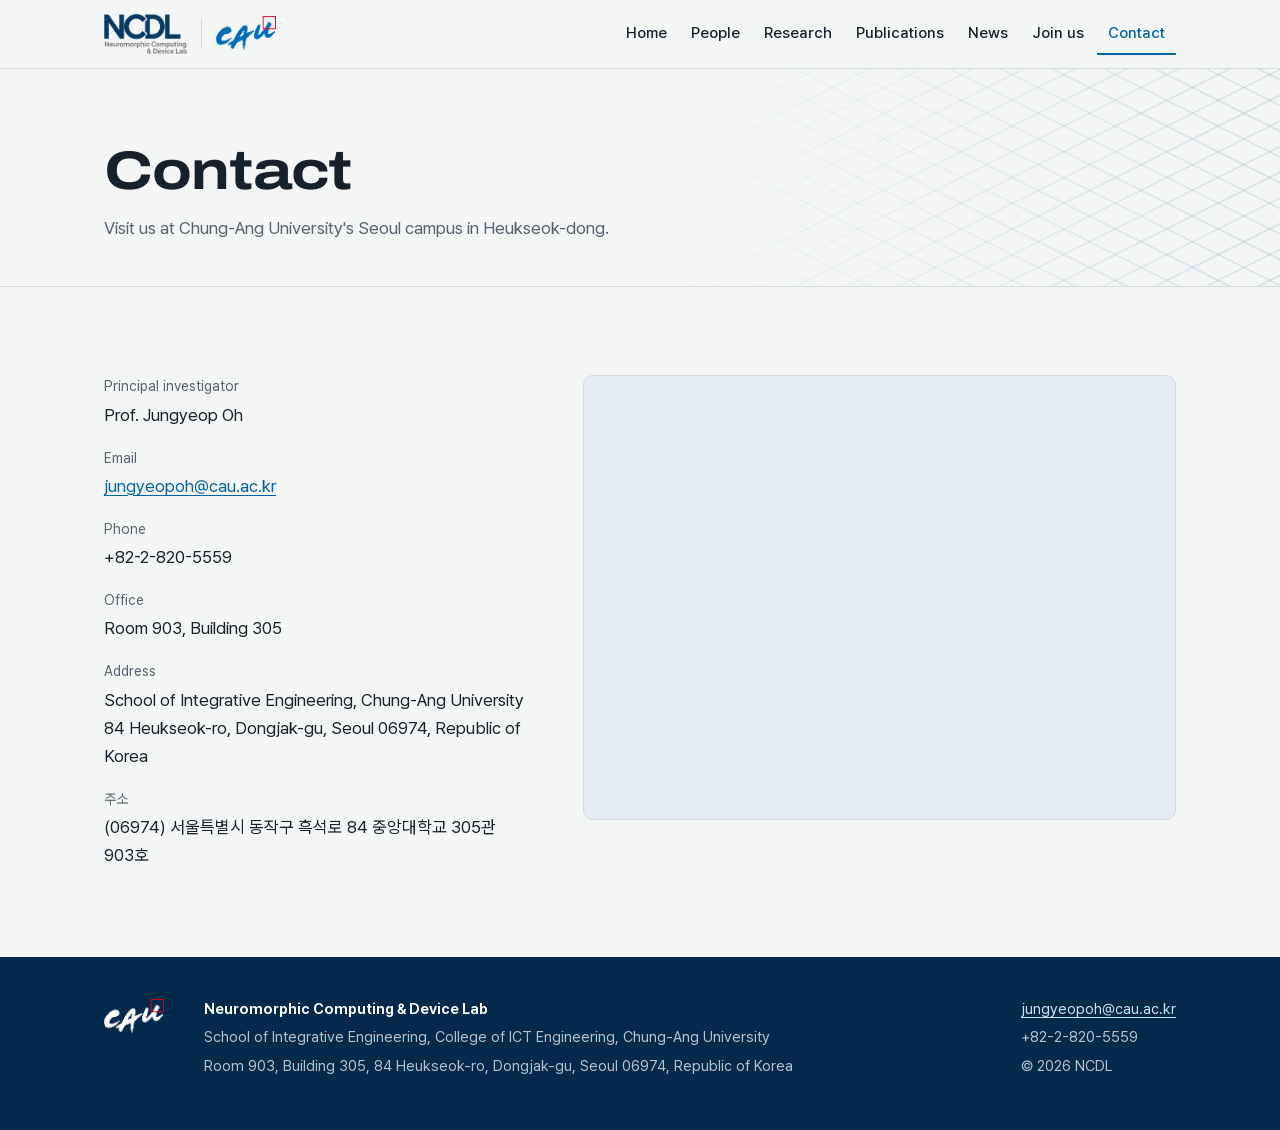
==== commit 8f3d7d69: "New home hero (crossbar array), navy footer, Join us and paper updates - Home: navy hero with an iso" ====
--- a/contact.html
+++ b/contact.html
@@ -11,7 +11,7 @@
   <link rel="icon" href="assets/favicon.svg" type="image/svg+xml">
   <link rel="stylesheet" href="assets/fonts/archivo.css">
   <link rel="stylesheet" href="assets/fonts/pretendard.css">
-  <link rel="stylesheet" href="assets/css/style.css?v=20261122c">
+  <link rel="stylesheet" href="assets/css/style.css?v=20261123a">
 </head>
 <body data-page="contact">
   <a class="skip" href="#main">Skip to content</a>
@@ -21,6 +21,6 @@
   </main>
   <footer id="site-footer"></footer>
   <script src="assets/js/js-yaml.min.js"></script>
-  <script src="assets/js/site.js?v=20261122c"></script>
+  <script src="assets/js/site.js?v=20261123a"></script>
 </body>
 </html>
--- a/assets/css/style.css
+++ b/assets/css/style.css
@@ -118,8 +118,45 @@
 
 /* ---------- Home hero ---------- */
 
-.hero { padding: clamp(48px, 8vw, 104px) 0 clamp(40px, 6vw, 72px); }
-.hero .wrap { display: grid; grid-template-columns: minmax(0, 1.15fr) minmax(0, 1fr); gap: clamp(32px, 5vw, 72px); align-items: center; }
+.hero {
+  position: relative; overflow: hidden; isolation: isolate; color: #fff;
+  background:
+    radial-gradient(90% 80% at 88% 8%, #0d5a99 0%, rgba(13, 90, 153, 0) 60%),
+    linear-gradient(180deg, #053863 0%, #042a4b 100%);
+  padding: clamp(56px, 8vw, 112px) 0 clamp(56px, 7vw, 100px);
+}
+.hero .wrap { position: relative; z-index: 1; }
+.hero-text { max-width: 610px; }
+.hero-art {
+  position: absolute; z-index: 0; top: 0; right: 0; bottom: 0; width: 68%; pointer-events: none;
+  -webkit-mask-image: linear-gradient(90deg, transparent 0, #000 40%), linear-gradient(180deg, transparent 0, #000 10%);
+  mask-image: linear-gradient(90deg, transparent 0, #000 40%), linear-gradient(180deg, transparent 0, #000 10%);
+  -webkit-mask-composite: source-in; mask-composite: intersect;
+}
+.hero-art svg { display: block; width: 100%; height: 100%; }
+.hero-art .bl { stroke: #7fa6cc; stroke-opacity: .22; stroke-width: 5; }
+.hero-art .wl-shadow { stroke: #021e36; stroke-opacity: .7; stroke-width: 6; }
+.hero-art .wl { stroke: #a9c3de; stroke-opacity: .5; stroke-width: 5; }
+.hero-art .arr-cells line { stroke-width: 6; stroke-linecap: round; }
+.hero-art .arr-glow { opacity: .85; }
+.hero-art .arr-glow line { stroke-width: 9; }
+.hero-art .pulse { fill: none; stroke: #fff; stroke-width: 5; stroke-linecap: round; stroke-dasharray: .05 1; stroke-dashoffset: .06; opacity: 0; }
+.hero-art .arr-note path { fill: none; stroke: rgba(255,255,255,.7); stroke-width: 1.3; }
+.hero-art .arr-note circle { fill: none; stroke: #fff; stroke-width: 1.6; }
+.hero-art .arr-note text { fill: rgba(255,255,255,.88); font-family: var(--font-body); font-size: 17px; }
+
+@media (prefers-reduced-motion: no-preference) {
+  .hero-art .arr-cells line { animation: cell-on .7s ease-out both; animation-delay: var(--d, 0ms); }
+  .hero-art .arr-note { animation: cell-on .8s ease-out 1.6s both; }
+  .hero-art .pulse { animation: spike 6.8s linear infinite; }
+  @keyframes cell-on { from { opacity: 0; } }
+  @keyframes spike {
+    0% { stroke-dashoffset: .06; opacity: 0; }
+    4% { opacity: .9; }
+    42% { opacity: .9; }
+    48%, 100% { stroke-dashoffset: -1; opacity: 0; }
+  }
+}
 
 .hero h1 {
   font-size: clamp(2.3rem, 4.7vw, 4.25rem);
@@ -130,9 +167,14 @@
   font-variation-settings: "wdth" 122; font-stretch: 122%;
   margin-bottom: 26px;
 }
-.hero .lede { font-size: clamp(1.12rem, 1.6vw, 1.3rem); line-height: 1.55; max-width: 34ch; color: var(--ink); margin-bottom: 14px; }
-.hero .sub { color: var(--muted); max-width: 52ch; margin-bottom: 30px; }
-.hero .affil { color: var(--muted); font-size: 0.95rem; margin-bottom: 18px; }
+.hero h1 { color: #fff; }
+.hero .lede { font-size: clamp(1.12rem, 1.6vw, 1.3rem); line-height: 1.55; max-width: 34ch; color: #fff; margin-bottom: 14px; }
+.hero .sub { color: rgba(255,255,255,.76); max-width: 50ch; margin-bottom: 30px; }
+.hero .affil { color: rgba(255,255,255,.76); font-size: 0.95rem; margin-bottom: 18px; }
+.hero .btn-primary { background: #fff; color: var(--blue-ink); border-color: #fff; }
+.hero .btn-primary:hover { background: #dce9f6; border-color: #dce9f6; color: var(--blue-ink); }
+.hero .btn-ghost { color: #fff; border-color: rgba(255,255,255,.55); }
+.hero .btn-ghost:hover { background: rgba(255,255,255,.12); }
 
 .actions { display: flex; flex-wrap: wrap; gap: 12px; }
 .btn {
@@ -145,24 +187,12 @@
 .btn-ghost { color: var(--blue); background: transparent; }
 .btn-ghost:hover { background: var(--tint); }
 
-.loop-figure { margin: 0; }
-.loop-figure svg { width: 100%; height: auto; overflow: visible; }
-.loop-figure figcaption { font-size: 0.86rem; color: var(--muted); margin-top: 10px; max-width: 46ch; }
-.loop-axis { stroke: var(--ink); stroke-width: 1.2; }
-.loop-tick { fill: var(--muted); font-family: var(--font-display); font-size: 15px; font-style: italic; }
-.loop-path { fill: none; stroke-width: 3.2; stroke-linecap: round; stroke-linejoin: round; }
-.loop-legend text { fill: var(--muted); font-size: 12.5px; font-family: var(--font-body); }
-
-@media (prefers-reduced-motion: no-preference) {
-  .loop-path { stroke-dasharray: 1; stroke-dashoffset: 1; animation: draw 2.6s cubic-bezier(.45,.05,.2,1) forwards; }
-  .loop-path:nth-of-type(2) { animation-delay: .35s; }
-  .loop-path:nth-of-type(3) { animation-delay: .7s; }
-  @keyframes draw { to { stroke-dashoffset: 0; } }
-}
-
+@media (max-width: 1180px) { .hero-art .arr-note { display: none; } .hero-art { width: 58%; } }
 @media (max-width: 820px) {
-  .hero .wrap { grid-template-columns: 1fr; }
-  .loop-figure { max-width: 440px; }
+  .hero { padding-bottom: 0; }
+  .hero-art { position: relative; width: auto; height: 240px; margin-top: 24px; overflow: hidden;
+    -webkit-mask-image: linear-gradient(180deg, transparent 0, #000 40%); mask-image: linear-gradient(180deg, transparent 0, #000 40%); }
+  .hero-art svg { position: absolute; right: -30px; bottom: 0; width: 690px; height: 442px; }
 }
 
 /* ---------- Recruit strip ---------- */
@@ -595,3 +625,24 @@
 
 .topic-lead { margin-bottom: 28px; }
 .work-cap { display: block; }
+
+.lab-author { text-decoration: underline; text-decoration-color: var(--blue); text-decoration-thickness: 1.5px; text-underline-offset: 3px; color: var(--ink); }
+
+
+/* ---------- Footer: navy, bookends the hero ---------- */
+.site-footer { background: #042a4b; color: rgba(255,255,255,.72); border-top: 0; margin-top: 0; }
+.site-footer strong { color: #fff; }
+.site-footer a { color: #cfe1f5; }
+
+
+/* ---------- Sub-page header: faint crossbar lattice ---------- */
+.page-head { position: relative; overflow: hidden; }
+.page-head .wrap { position: relative; z-index: 1; }
+.page-head::after {
+  content: ""; position: absolute; top: 0; right: 0; bottom: 0; width: min(48%, 620px); pointer-events: none;
+  background:
+    repeating-linear-gradient(26.565deg, transparent 0 21px, rgba(5, 56, 99, .09) 21px 23px),
+    repeating-linear-gradient(153.435deg, transparent 0 21px, rgba(5, 56, 99, .09) 21px 23px);
+  -webkit-mask-image: linear-gradient(90deg, transparent, #000); mask-image: linear-gradient(90deg, transparent, #000);
+}
+[data-theme="navy"] .page-head::after { display: none; }
